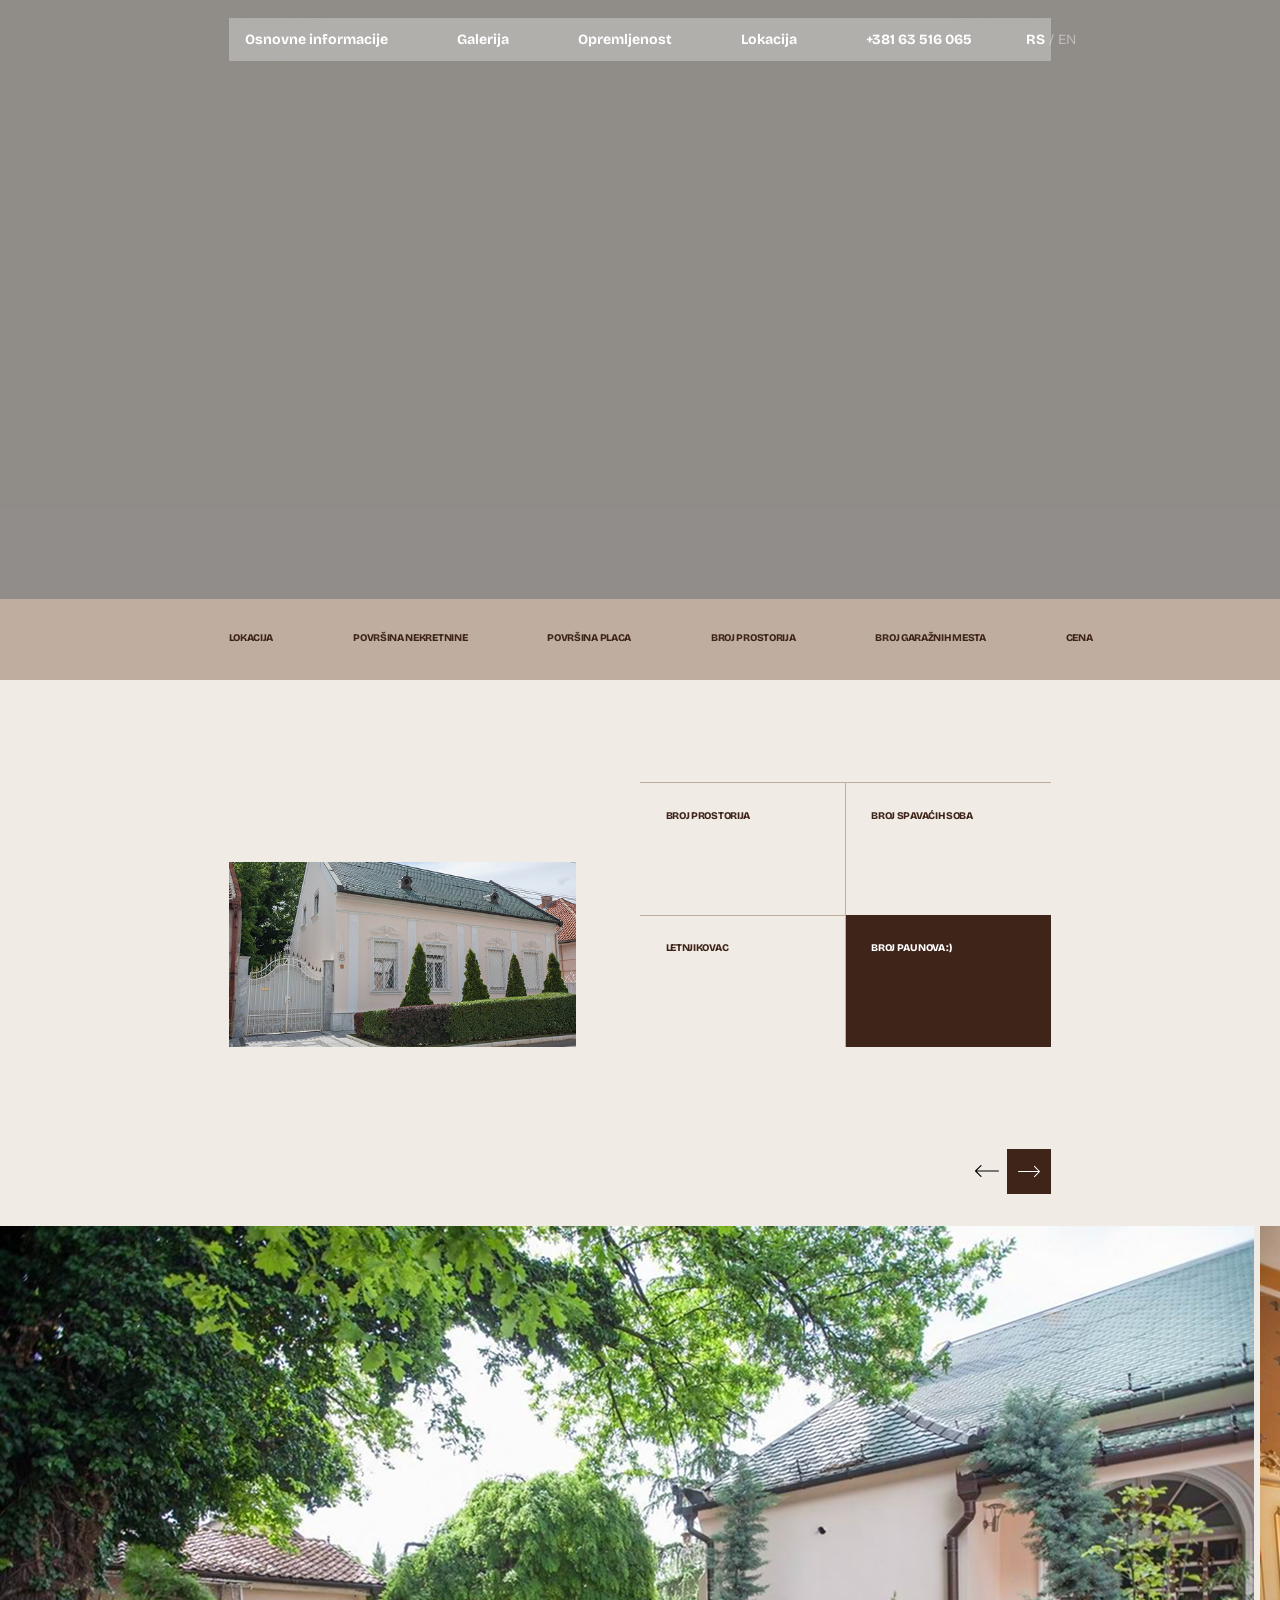
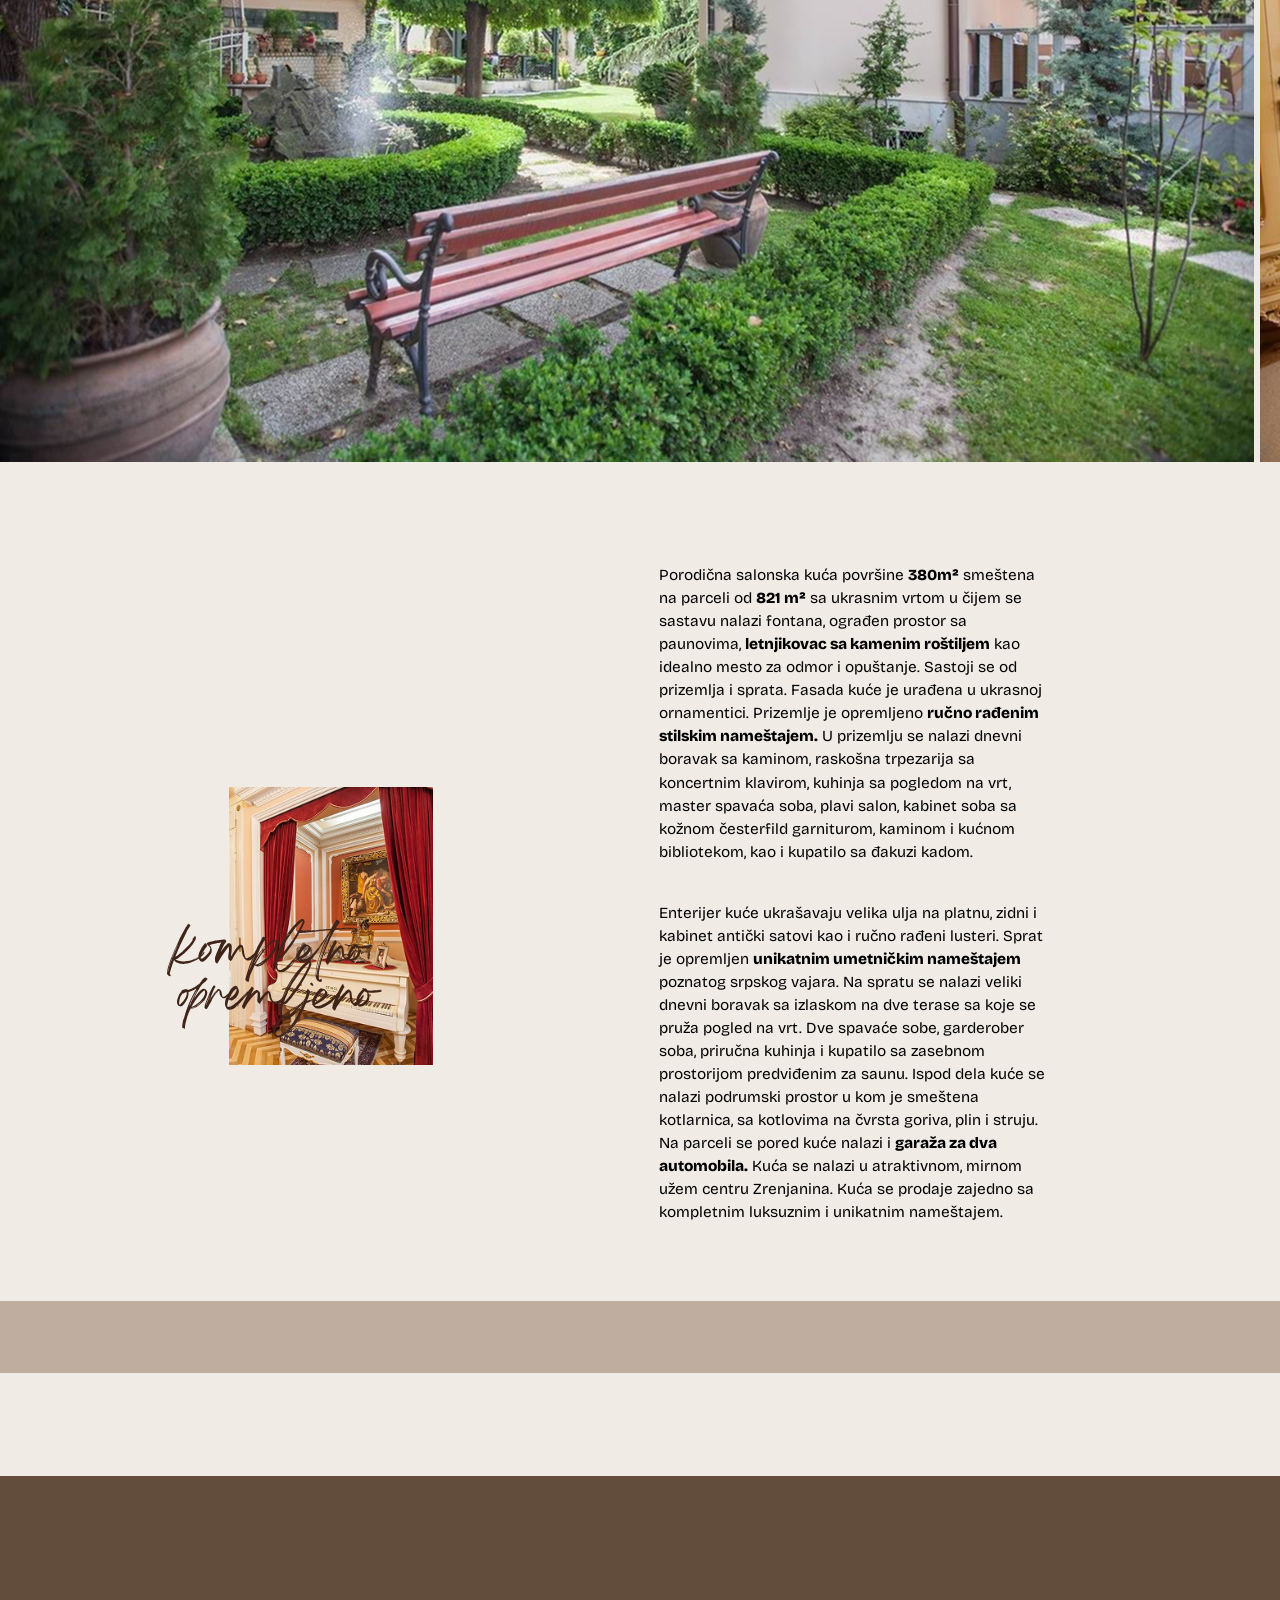
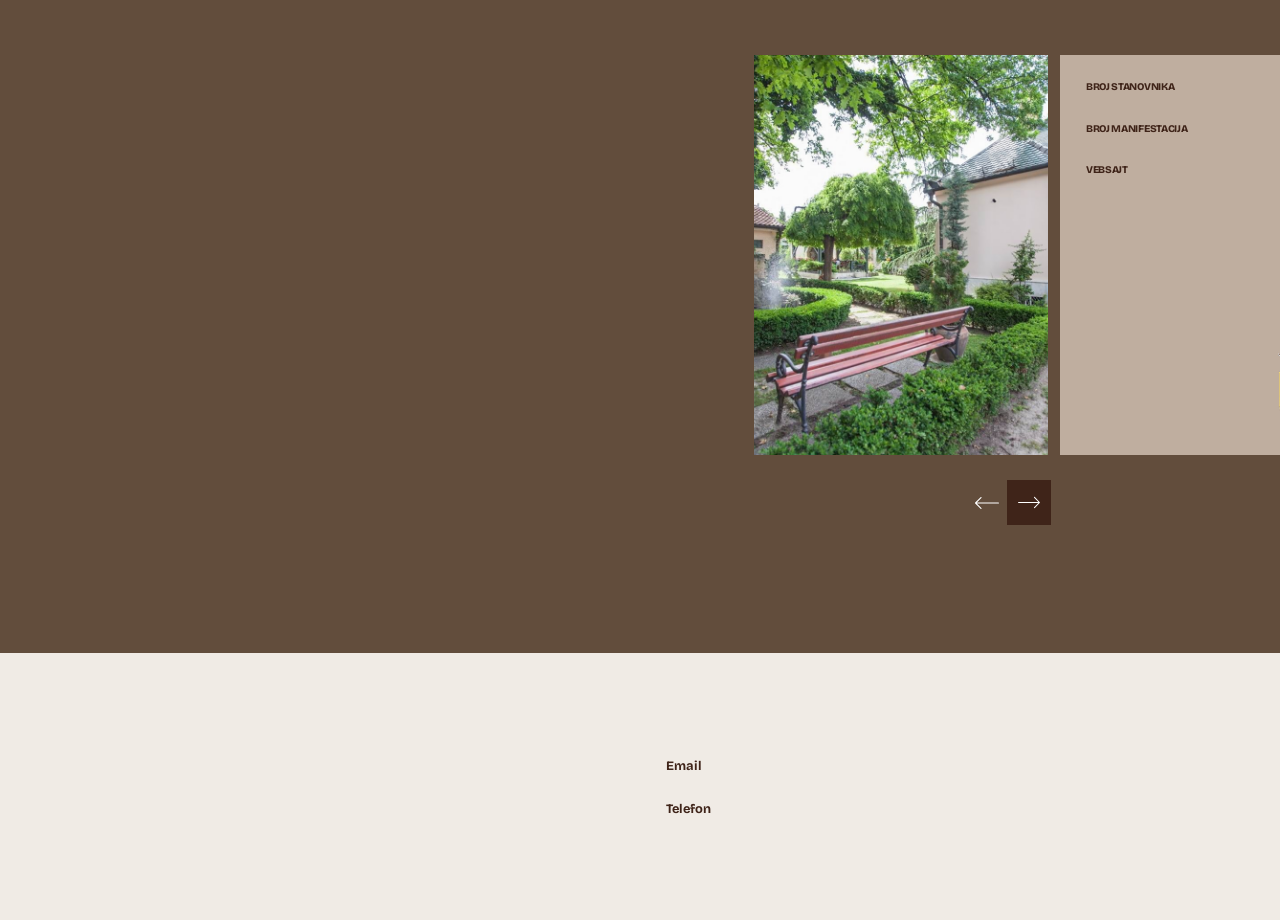
==== index.html @ f282cdfc "Detalji sekcija: slika iz JSON-a, image upload u admin panelu Co-Authored-By: Claude Sonnet 4.6 <nor" ====
<!DOCTYPE html>
<html lang="sr">

<head>
    <meta charset="utf-8">
    <meta name="viewport" content="width=device-width, initial-scale=1">
    <meta name="description"
        content="Luksuzna salonska kuća na prodaju u Zrenjaninu. Površina 380m² na parceli 821m², 12 prostorija, garaža, letnjikovac, ukrasni vrt. Cena 295.000€.">
    <meta name="keywords"
        content="kuća na prodaju Zrenjanin, nekretnine Zrenjanin, luksuzna kuća, salonska kuća, prodaja kuće">
    <meta name="robots" content="index, follow">

    <!-- Open Graph -->
    <meta property="og:title" content="Luksuzna salonska kuća — Zrenjanin">
    <meta property="og:description"
        content="Porodična salonska kuća 380m² na parceli 821m² sa ukrasnim vrtom, letnjikovcem i garažom za 2 automobila. Cena 295.000€.">
    <meta property="og:type" content="website">
    <meta property="og:locale" content="sr_RS">

    <title>Luksuzna salonska kuća na prodaju — Zrenjanin | 295.000€</title>

    <link rel="stylesheet" href="./index.css" />
    <link rel="preconnect" href="https://fonts.googleapis.com">
    <link rel="preconnect" href="https://fonts.gstatic.com" crossorigin>
    <link rel="stylesheet"
        href="https://fonts.googleapis.com/css2?family=Bricolage+Grotesque:wght@400;700;800&display=swap" />
</head>

<body>

    <div class="homepage">

        <!-- BURGER MENU OVERLAY -->
        <div class="burger-menu" id="burger-menu" aria-hidden="true">
            <img class="burger-menu-bg" src="./Assets/Images/Menu-bg.png" alt="">
            <button class="burger-close" id="burger-close" aria-label="Zatvori meni">✕</button>
            <nav class="burger-nav">
                <a href="#osnovne-info" class="burger-item">Osnovne informacije</a>
                <a href="#opremljenost" class="burger-item">Opremljenost</a>
                <a href="#galerija" class="burger-item">Galerija</a>
                <a href="#lokacija" class="burger-item">Lokacija</a>
            </nav>
            <a href="tel:+38163516065" class="burger-cta">+381 63 516 065</a>
            <div class="burger-lang">
                <span class="lang-active">RS</span><span class="lang-sep"> / </span><a href="./en/index.html" class="lang-inactive">EN</a>
            </div>
        </div>

        <!-- NAVIGATION -->
        <nav class="navigation" aria-label="Glavna navigacija">
            <div class="nav-bg"></div>
            <a href="#osnovne-info" class="navigation-item-1">Osnovne informacije</a>
            <a href="#galerija" class="navigation-item-2">Galerija</a>
            <a href="#opremljenost" class="navigation-item-3">Opremljenost</a>
            <a href="#lokacija" class="navigation-item-4">Lokacija</a>
            <a href="tel:+38163516065" class="nav-call">+381 63 516 065</a>
            <div class="language-switcher">
                <span class="lang-active">RS</span><span class="lang-sep"> / </span><a href="./en/index.html" class="lang-inactive">EN</a>
            </div>
            <button class="nav-hamburger" aria-label="Otvori meni" onclick="document.getElementById('burger-menu').classList.add('is-open');document.body.style.overflow='hidden';">
                <svg width="32" height="32" viewBox="0 0 32 32" fill="none" xmlns="http://www.w3.org/2000/svg" style="display:block;width:32px;height:32px;flex-shrink:0;">
                    <path d="M26.5 10.5H5.5C4.65 10.5 4 9.85 4 9C4 8.15 4.65 7.5 5.5 7.5H26.5C27.35 7.5 28 8.15 28 9C28 9.85 27.35 10.5 26.5 10.5Z" fill="white"/>
                    <path d="M26.5 17.5H5.5C4.65 17.5 4 16.85 4 16C4 15.15 4.65 14.5 5.5 14.5H26.5C27.35 14.5 28 15.15 28 16C28 16.85 27.35 17.5 26.5 17.5Z" fill="white"/>
                    <path d="M26.5 24.5H5.5C4.65 24.5 4 23.85 4 23C4 22.15 4.65 21.5 5.5 21.5H26.5C27.35 21.5 28 22.15 28 23C28 23.85 27.35 24.5 26.5 24.5Z" fill="white"/>
                </svg>
            </button>
        </nav>

        <!-- HERO -->
        <section class="hero" id="hero" aria-label="Hero sekcija">
            <div class="hero-image-wrapper">
                <div class="hero-carousel" id="hero-carousel"></div>
                <div class="hero-overlay"></div>
                <h1 class="hero-title" data-cms="hero.title"></h1>
                <p class="hero-body" data-cms="hero.body"></p>
            </div>
            <div class="hero-stats" aria-label="Ključne karakteristike nekretnine">
                <div class="hero-stats-child"></div>
                <div class="stats-label-parent">
                    <div class="stats-label">Lokacija</div>
                    <div class="stats-title" data-cms="hero_stats.lokacija"></div>
                </div>
                <div class="stats-label-group">
                    <div class="stats-label">Površina nekretnine</div>
                    <div class="stats-title" data-cms="hero_stats.povrsina_nekretnine"></div>
                </div>
                <div class="stats-label-container">
                    <div class="stats-label">Površina placa</div>
                    <div class="stats-title" data-cms="hero_stats.povrsina_placa"></div>
                </div>
                <div class="group-div">
                    <div class="stats-label">Broj prostorija</div>
                    <div class="stats-title" data-cms="hero_stats.broj_prostorija"></div>
                </div>
                <div class="stats-label-parent2">
                    <div class="stats-label">Broj garažnih mesta</div>
                    <div class="stats-title" data-cms="hero_stats.garaza"></div>
                </div>
                <div class="stats-label-parent3">
                    <div class="stats-label">Cena</div>
                    <div class="stats-title" data-cms="hero_stats.cena"></div>
                </div>
            </div>
        </section>

        <!-- SECTION 2 — Osnovne informacije -->
        <section class="section-2" id="osnovne-info" aria-label="Osnovne informacije o nekretnini">
            <div class="section-2-inner">

                <!-- Left column: title + body + image -->
                <div class="section-2-left">
                    <h2 class="title" data-cms="osnovne_info.title"></h2>
                    <p class="body" data-cms="osnovne_info.body"></p>
                    <div class="section-2-img-wrapper">
                        <img class="section2-img-icon" id="detalji-slika" src="./Assets/Images/Section2-img.png"
                            alt="Detalj enterijera kuće">
                    </div>
                </div>

                <!-- Right column: custom stats layout -->
                <div class="stats-right">
                    <!-- Leva stats kolona: gornji + donji blok sa linijom između -->
                    <div class="stats-col-left">
                        <div class="stats-col-left-top">
                            <div class="stats-label7">Broj prostorija</div>
                            <div class="stats-title-large" data-cms="osnovne_info.broj_prostorija"></div>
                        </div>
                        <div class="stats-col-left-bottom">
                            <div class="stats-label8">Letnjikovac</div>
                            <div class="stats-title-large" data-cms="osnovne_info.letnjikovac"></div>
                        </div>
                    </div>
                    <div class="stats-col-right">
                        <div class="stats-col-right-top">
                            <div class="stats-label10">Broj spavaćih soba</div>
                            <div class="stats-title-large" data-cms="osnovne_info.spavace_sobe"></div>
                        </div>
                        <div class="stats-col-right-bottom">
                            <div class="stats-label9">Broj paunova :)</div>
                            <div class="stats-title-large" data-cms="osnovne_info.paunovi"></div>
                        </div>
                    </div>
                </div>

            </div>
        </section>

        <!-- SECTION 3 — Galerija -->
        <section class="section-3" id="galerija" aria-label="Galerija fotografija">
            <div class="gallery-header">
                <h2 class="gallery-title" data-cms="galerija.title"></h2>
                <div class="gallery-header-right">
                    <p class="body2" data-cms="galerija.body"></p>
                    <div class="gallery-controls">
                        <button class="arrow-back-btn" aria-label="Prethodna slika">
                            <img class="arrow-back-icon" src="./Assets/Icons/arrow-back.svg" alt="">
                        </button>
                        <button class="arrow-forward-btn" aria-label="Sledeća slika">
                            <img class="arrow-forward-icon" src="./Assets/Icons/arrow-forward.svg" alt="">
                        </button>
                    </div>
                </div>
            </div>
            <div class="gallery-images">
                <img class="img-1-icon" src="./Assets/Images/Img-1-1.png" alt="Fotografija enterijera kuće — pogled 1">
                <img class="img-2-icon" src="./Assets/Images/Img-2.png" alt="Fotografija enterijera kuće — pogled 2">
                <img class="img-1-icon" src="./Assets/Images/Img-1-1.png" alt="Fotografija enterijera kuće — pogled 3">
                <img class="img-2-icon" src="./Assets/Images/Img-2.png" alt="Fotografija enterijera kuće — pogled 4">
                <img class="img-1-icon" src="./Assets/Images/Img-1-1.png" alt="Fotografija enterijera kuće — pogled 5">
                <img class="img-2-icon" src="./Assets/Images/Img-2.png" alt="Fotografija enterijera kuće — pogled 6">
            </div>
            <div class="gallery-dots" aria-hidden="true"></div>
        </section>

        <!-- SECTION 4 — Detaljnije o kući -->
        <section class="section-4" id="opremljenost" aria-label="Detaljan opis nekretnine">
            <div class="section-4-inner">
                <h2 class="title3" data-cms="detalji.title"></h2>

                <div class="section-4-text">
                    <div class="body-large">
                        <span class="porodina-salonska-kua">Porodična salonska kuća površine </span>
                        <span class="letnjikovac-sa-kamenim">380m²</span>
                        <span class="porodina-salonska-kua"> smeštena na parceli od </span>
                        <span class="letnjikovac-sa-kamenim">821 m²</span>
                        <span class="porodina-salonska-kua"> sa ukrasnim vrtom u čijem se sastavu nalazi fontana,
                            ograđen prostor sa paunovima, </span>
                        <span class="letnjikovac-sa-kamenim">letnjikovac sa kamenim roštiljem</span>
                        <span class="porodina-salonska-kua"> kao idealno mesto za odmor i opuštanje. Sastoji se od
                            prizemlja i sprata. Fasada kuće je urađena u ukrasnoj ornamentici. Prizemlje je opremljeno
                        </span>
                        <span class="letnjikovac-sa-kamenim">ručno rađenim stilskim nameštajem.</span>
                        <span class="porodina-salonska-kua"> U prizemlju se nalazi dnevni boravak sa kaminom, raskošna
                            trpezarija sa koncertnim klavirom, kuhinja sa pogledom na vrt, master spavaća soba, plavi
                            salon, kabinet soba sa kožnom česterfild garniturom, kaminom i kućnom bibliotekom, kao i
                            kupatilo sa đakuzi kadom.</span>
                    </div>
                    <div class="body-large2">
                        <span class="porodina-salonska-kua">Enterijer kuće ukrašavaju velika ulja na platnu, zidni i
                            kabinet antički satovi kao i ručno rađeni lusteri. Sprat je opremljen </span>
                        <span class="letnjikovac-sa-kamenim">unikatnim umetničkim nameštajem</span>
                        <span class="porodina-salonska-kua"> poznatog srpskog vajara. Na spratu se nalazi veliki dnevni
                            boravak sa izlaskom na dve terase sa koje se pruža pogled na vrt. Dve spavaće sobe,
                            garderober soba, priručna kuhinja i kupatilo sa zasebnom prostorijom predviđenim za saunu.
                            Ispod dela kuće se nalazi podrumski prostor u kom je smeštena kotlarnica, sa kotlovima na
                            čvrsta goriva, plin i struju. Na parceli se pored kuće nalazi i </span>
                        <span class="letnjikovac-sa-kamenim">garaža za dva automobila.</span>
                        <span class="porodina-salonska-kua"> Kuća se nalazi u atraktivnom, mirnom užem centru
                            Zrenjanina. Kuća se prodaje zajedno sa kompletnim luksuznim i unikatnim nameštajem.</span>
                    </div>
                </div>

                <div class="img-and-script">
                    <img class="img-icon" src="./Assets/Images/Img-11.png" alt="Pogled na kuću">
                    <img class="script-text-1-img" src="./Assets/Images/script-text-1.svg" alt="kompletno">
                    <img class="script-text-2-img" src="./Assets/Images/script-text-2.svg" alt="opremljeno">
                </div>
            </div>

            <div class="stats" aria-label="Opremljenost">
                <div class="stats-child"></div>
                <div class="stats-label11" data-cms="detalji.opremljenost_label"></div>
                <div class="stats-title7" data-cms="detalji.opremljenost_tekst"></div>
            </div>
        </section>

        <!-- SECTION 5 — O Zrenjaninu / Lokacija -->
        <section class="section-5" id="lokacija" aria-label="O Zrenjaninu">
            <div class="section-bg"></div>
            <img class="img-bg-icon" src="./Assets/Images/Img-bg.png" alt="">

            <div class="section-5-inner">
                <!-- Leva kolona: naslov -->
                <h2 class="title4" data-cms="lokacija.title"></h2>

                <div class="section-5-bottom">
                    <p class="body-large3" data-cms="lokacija.body"></p>
                    <a href="https://www.zrenjanin.rs" target="_blank" rel="noopener" class="cta" data-cms="lokacija.cta"></a>
                </div>

                <!-- Desna kolona: foto, stats, foto — treća parcijalno izlazi desno -->
                <div class="section-5-right">
                    <div class="section-5-cards-wrapper">
                        <div class="section-5-cards" id="section-5-track">
                            <img class="loc-card" src="./Assets/Images/Img-1-1.png" alt="Zrenjanin — fotografija 1">
                            <div class="stats-card loc-card" aria-label="Statistike o Zrenjaninu">
                                <div class="stats-label12">Broj stanovnika</div>
                                <div class="stats-title8" data-cms="lokacija.stanovnici"></div>
                                <div class="stats-label13">Broj manifestacija</div>
                                <div class="stats-title9" data-cms="lokacija.manifestacije"></div>
                                <div class="stats-label14">Vebsajt</div>
                                <div class="stats-title10" data-cms="lokacija.website"></div>
                                <img class="img-grb-icon" src="./Assets/Images/Img-grb.png" alt="Grb Zrenjanina">
                            </div>
                            <img class="loc-card" src="./Assets/Images/Img-11.png" alt="Zrenjanin — fotografija 2">
                        </div>
                    </div>

                    <div class="section-5-controls">
                        <button id="loc-prev" class="arrow-back-white-btn" aria-label="Prethodna fotografija">
                            <img class="arrow-back-white-icon" src="./Assets/Icons/arrow-back-white.svg" alt="">
                        </button>
                        <button id="loc-next" class="arrow-forward-btn2" aria-label="Sledeća fotografija">
                            <img class="arrow-forward-icon2" src="./Assets/Icons/arrow-forward.svg" alt="">
                        </button>
                    </div>

                    <div class="loc-dots" aria-hidden="true">
                        <div class="dot active"></div>
                        <div class="dot"></div>
                        <div class="dot"></div>
                    </div>
                </div>
            </div>
        </section>

        <!-- KONTAKT -->
        <section class="title-parent" id="kontakt" aria-label="Kontakt informacije">
            <div class="title-parent-inner">
                <div>
                    <h2 class="title2" data-cms="kontakt.title"></h2>
                    <p class="body3" data-cms="kontakt.body"></p>
                </div>
                <div class="contact-col">
                    <b class="label">Email</b>
                    <a class="contact-label" data-cms="kontakt.email" data-cms-href="mailto:{kontakt.email}"></a>
                    <b class="label2">Telefon</b>
                    <a class="contact-label2" data-cms="kontakt.telefon" data-cms-href="tel:{kontakt.telefon}"></a>
                </div>
            </div>
        </section>

    </div>

    <script>
        /* =============================================
           CMS — učitavanje JSON podataka
           ============================================= */
        (function() {
            const dataFiles = ['hero', 'hero_stats', 'osnovne_info', 'galerija', 'detalji', 'lokacija', 'kontakt'];
            const data = {};

            Promise.all(
                dataFiles.map(name =>
                    fetch('https://raw.githubusercontent.com/boriskreppo/zrenjanin-kuca/main/_data/' + name + '.json?t=' + Date.now())
                        .then(r => r.json())
                        .then(json => { data[name] = json; })
                )
            ).then(() => {
                // Popuni sve elemente sa data-cms atributom
                document.querySelectorAll('[data-cms]').forEach(el => {
                    const [file, key] = el.getAttribute('data-cms').split('.');
                    if (data[file] && data[file][key] !== undefined) {
                        el.textContent = data[file][key];
                    }
                    // href za kontakt linkove
                    const hrefTemplate = el.getAttribute('data-cms-href');
                    if (hrefTemplate) {
                        el.href = hrefTemplate
                            .replace('{kontakt.email}', data.kontakt.email)
                            .replace('{kontakt.telefon}', data.kontakt.telefon.replace(/\s/g, ''));
                    }
                });

                // Galerija slike
                if (data.galerija && data.galerija.slike) {
                    const imgs = document.querySelectorAll('.gallery-images img');
                    data.galerija.slike.forEach((slika, i) => {
                        if (imgs[i]) {
                            imgs[i].src = slika.src;
                            imgs[i].alt = slika.alt;
                        }
                    });
                }

                // Hero karusel iz JSON-a
                if (data.hero && data.hero.slike && data.hero.slike.length) {
                    const carousel = document.getElementById('hero-carousel');
                    data.hero.slike.forEach((slika, i) => {
                        const img = document.createElement('img');
                        img.className = 'hero-slide' + (i === 0 ? ' active' : '');
                        img.src = slika.src;
                        img.alt = slika.alt || '';
                        carousel.appendChild(img);
                    });
                    initHeroCarousel();
                }

                // Detalji slika
                if (data.detalji && data.detalji.slika) {
                    const el = document.getElementById('detalji-slika');
                    if (el) el.src = data.detalji.slika;
                }
            });
        })();

        /* =============================================
           GALERIJA — dodaj / ukloni fotografije ovde
           ============================================= */
        const images = [
            './Assets/Images/Img-2.png',
            './Assets/Images/Img-1-1.png',
        ];

        let current = 0;
        const img1 = document.querySelector('.img-1-icon');
        const img2 = document.querySelector('.img-2-icon');

        function getImg(index) {
            return images[((index % images.length) + images.length) % images.length];
        }

        function updateGallery() {
            img1.src = getImg(current);
            img2.src = getImg(current + 1);
        }

        document.querySelector('.arrow-forward-btn').addEventListener('click', () => {
            current = (current + 1) % images.length;
            updateGallery();
        });

        document.querySelector('.arrow-back-btn').addEventListener('click', () => {
            current = ((current - 1) + images.length) % images.length;
            updateGallery();
        });

        /* MOBILE — gallery dots */
        (function() {
            const dotsContainer = document.querySelector('.gallery-dots');
            const galleryImages = document.querySelector('.gallery-images');
            if (!dotsContainer || !galleryImages) return;

            const totalSlides = galleryImages.querySelectorAll('img').length;

            for (let i = 0; i < totalSlides; i++) {
                const dot = document.createElement('div');
                dot.className = 'dot' + (i === 0 ? ' active' : '');
                dotsContainer.appendChild(dot);
            }

            galleryImages.addEventListener('scroll', () => {
                const itemWidth = galleryImages.querySelector('img').offsetWidth + 8;
                const index = Math.round(galleryImages.scrollLeft / itemWidth);
                dotsContainer.querySelectorAll('.dot').forEach((d, i) => {
                    d.classList.toggle('active', i === index);
                });
            });
        })();

        /* MOBILE — lokacija dots */
        (function() {
            const dotsContainer = document.querySelector('.loc-dots');
            const wrapper = document.querySelector('.section-5-cards-wrapper');
            if (!dotsContainer || !wrapper) return;
            wrapper.addEventListener('scroll', () => {
                const itemWidth = 294 + 12;
                const index = Math.round(wrapper.scrollLeft / itemWidth);
                dotsContainer.querySelectorAll('.dot').forEach((d, i) => {
                    d.classList.toggle('active', i === index);
                });
            });
        })();

        /* =============================================
           LOKACIJA KARUSEL — infinite loop (samo desktop)
           Dodaj nove .loc-card elemente u #section-5-track
           ============================================= */
        if (window.innerWidth > 768) {
        const track = document.getElementById('section-5-track');
        const step = 294 + 12;

        // Kloniramo sve kartice i dodajemo na kraj za seamless loop
        const origCards = Array.from(track.children);
        origCards.forEach(card => track.appendChild(card.cloneNode(true)));

        const totalCards = origCards.length;
        let locOffset = 0;

        function moveTrack(animate) {
            track.style.transition = animate ? 'transform 0.4s ease' : 'none';
            track.style.transform = `translateX(-${locOffset}px)`;
        }

        document.getElementById('loc-next').addEventListener('click', () => {
            locOffset += step;
            moveTrack(true);
            // Kad dođemo do klonova, skočimo bez animacije nazad
            if (locOffset >= totalCards * step) {
                setTimeout(() => {
                    locOffset = 0;
                    moveTrack(false);
                }, 400);
            }
        });

        document.getElementById('loc-prev').addEventListener('click', () => {
            if (locOffset <= 0) {
                locOffset = totalCards * step;
                moveTrack(false);
                setTimeout(() => {
                    locOffset -= step;
                    moveTrack(true);
                }, 20);
            } else {
                locOffset -= step;
                moveTrack(true);
            }
        });
        } // end desktop-only loc carousel

        /* BURGER MENU */
        (function() {
            const menu = document.getElementById('burger-menu');
            const openBtn = document.querySelector('.nav-hamburger');
            const closeBtn = document.getElementById('burger-close');

            function openMenu() {
                menu.classList.add('is-open');
                menu.setAttribute('aria-hidden', 'false');
                document.body.style.overflow = 'hidden';
            }

            function closeMenu() {
                menu.classList.remove('is-open');
                menu.setAttribute('aria-hidden', 'true');
                document.body.style.overflow = '';
            }

            openBtn.addEventListener('click', openMenu);
            closeBtn.addEventListener('click', closeMenu);

            // Zatvori meni klikom na link
            menu.querySelectorAll('.burger-item').forEach(link => {
                link.addEventListener('click', closeMenu);
            });
            menu.querySelector('.burger-cta').addEventListener('click', closeMenu);
        })();

        // Hero karusel
        function initHeroCarousel() {
            const slides = document.querySelectorAll('.hero-slide');
            if (slides.length < 2) return;
            let current = 0;
            function goTo(index) {
                slides[current].classList.remove('active');
                current = (index + slides.length) % slides.length;
                slides[current].classList.add('active');
            }
            setInterval(() => goTo(current + 1), 4000);
        }
    </script>
</body>

</html>
---- index.css ----
/* =============================================
   RESET & BASE
   ============================================= */
*,
*::before,
*::after {
    box-sizing: border-box;
    margin: 0;
    padding: 0;
}

html {
    scroll-behavior: smooth;
}

body {
    background-color: #f0ebe5;
    font-family: 'Bricolage Grotesque', sans-serif;
    font-size: 16px;
    color: #3f2419;
    overflow-x: hidden;
}

a {
    text-decoration: none;
    color: inherit;
}

button {
    background: none;
    border: none;
    cursor: pointer;
    padding: 0;
}

img {
    display: block;
    max-width: 100%;
}

/* =============================================
   LAYOUT — SHARED
   ============================================= */
.homepage {
    width: 100%;
    background-color: #f0ebe5;
    overflow-x: hidden;
}

/* =============================================
   GRID — globalni padding levo/desno
   343px na 1920px = 17.86vw
   ============================================= */
:root {
    --grid-padding: clamp(20px, 17.86vw, 343px);
}

/* Centered content column — used across sections */
.inner {
    width: 100%;
    padding-inline: var(--grid-padding);
}

/* =============================================
   NAVIGATION
   ============================================= */
.navigation {
    position: fixed;
    top: 18px;
    left: 0;
    right: 0;
    margin-inline: var(--grid-padding);
    height: 43px;
    z-index: 100;
    display: flex;
    align-items: center;
    gap: clamp(16px, 3vw, 40px);
}

.nav-bg {
    position: absolute;
    inset: 0;
    backdrop-filter: blur(40px);
    background-color: rgba(255, 255, 255, 0.3);
}

.navigation-item-1,
.navigation-item-2,
.navigation-item-3,
.navigation-item-4 {
    position: relative;
    font-size: clamp(11px, 1.1vw, 16px);
    font-weight: 700;
    line-height: 16px;
    color: #fff;
    white-space: nowrap;
    padding-inline: clamp(8px, 1.2vw, 16px);
    transition: opacity 0.2s;
}

.navigation-item-1 {
    padding-left: clamp(12px, 1.5vw, 16px);
}

.navigation-item-1:hover,
.navigation-item-2:hover,
.navigation-item-3:hover,
.navigation-item-4:hover {
    opacity: 0.7;
}

.nav-call {
    position: relative;
    font-size: clamp(11px, 1.1vw, 16px);
    font-weight: 700;
    line-height: 16px;
    color: #fff;
    margin-left: auto;
    white-space: nowrap;
    padding-inline: clamp(8px, 1.2vw, 16px);
    transition: opacity 0.2s;
}

.nav-call:hover {
    opacity: 0.7;
}

.language-switcher {
    position: relative;
    font-size: clamp(11px, 1.1vw, 16px);
    line-height: 16px;
    color: #fff;
    white-space: nowrap;
    padding-right: clamp(12px, 1.5vw, 16px);
}

.nav-hamburger {
    display: none;
}

.lang-active {
    font-weight: 700;
    color: #fff;
}

.lang-inactive {
    font-weight: 400;
    color: rgba(255, 255, 255, 0.4);
}

.lang-sep {
    color: rgba(255, 255, 255, 0.4);
}

/* =============================================
   HERO
   ============================================= */
.hero {
    position: relative;
    width: 100%;
    aspect-ratio: 16 / 8.5;
    min-height: 500px;
    display: flex;
    flex-direction: column;
    justify-content: flex-end;
    color: #fff;
}

.hero-bg-icon {
    position: absolute;
    inset: 0;
    width: 100%;
    height: 100%;
    object-fit: cover;
    z-index: 0;
}

.hero-carousel {
    position: absolute;
    inset: 0;
    z-index: 0;
}

.hero-slide {
    position: absolute;
    inset: 0;
    width: 100%;
    height: 100%;
    object-fit: cover;
    opacity: 0;
    transition: opacity 0.8s ease;
}

.hero-slide.active {
    opacity: 1;
}

.hero-overlay {
    position: absolute;
    inset: 0;
    background: rgba(0, 0, 0, 0.40);
    z-index: 1;
}

.hero-title {
    position: relative;
    z-index: 1;
    padding-inline: var(--grid-padding);
    font-size: clamp(28px, 4vw, 48px);
    letter-spacing: -0.03em;
    line-height: 1.1;
    font-weight: 800;
    margin-bottom: clamp(8px, 1vw, 14px);
}

.hero-body {
    position: relative;
    z-index: 1;
    padding-inline: var(--grid-padding);
    font-size: clamp(13px, 1.2vw, 16px);
    line-height: 1.5;
    max-width: 1234px;
    align-self: flex-start;
    margin-bottom: clamp(16px, 2vw, 24px);
}

.hero-stats {
    position: relative;
    z-index: 1;
    width: 100%;
    background-color: #bfae9f;
    color: #3f2419;
    display: flex;
    align-items: center;
    gap: clamp(80px, 4vw, 60px);
    padding: clamp(20px, 2.5vw, 35px) var(--grid-padding);
    overflow-x: auto;
    scrollbar-width: none;
}

.hero-stats::-webkit-scrollbar {
    display: none;
}

.hero-stats-child {
    display: none;
    /* replaced by background on .hero-stats */
}

.stats-label-parent,
.stats-label-group,
.stats-label-container,
.group-div,
.stats-label-parent2,
.stats-label-parent3 {
    display: flex;
    flex-direction: column;
    gap: 4px;
    flex-shrink: 0;
}

.stats-label {
    font-size: clamp(9px, 0.8vw, 12px);
    letter-spacing: -0.03em;
    line-height: 1.3;
    text-transform: uppercase;
    font-weight: 800;
    white-space: nowrap;
}

.stats-title {
    font-size: clamp(20px, 2.5vw, 32px);
    letter-spacing: -0.03em;
    line-height: 1;
    font-weight: 800;
    white-space: nowrap;
}

/* =============================================
   SECTION 2 — Osnovne informacije
   ============================================= */
.section-2 {
    position: relative;
    width: 100%;
    background-color: #f0ebe5;
    padding-block: clamp(60px, 8vw, 120px);
    color: #3f2419;
    overflow: hidden;
}

/*
  Cela sekcija 2 ima padding-inline = var(--grid-padding) sa obe strane.
  Dve kolone 1fr 1fr unutar tog okvira.
*/
.section-2-inner {
    display: grid;
    grid-template-columns: 1fr 1fr;
    align-items: stretch;
    padding-inline: var(--grid-padding);
}

.section-2-left {
    display: grid;
    grid-template-rows: auto auto 1fr;
    padding-right: clamp(40px, 5vw, 80px);
}

.section-2 .title {
    font-size: clamp(28px, 4vw, 48px);
    letter-spacing: -0.03em;
    line-height: 1.15;
    font-weight: 800;
    margin-bottom: clamp(12px, 1.5vw, 20px);
}

.section-2 .body {
    font-size: clamp(13px, 1.2vw, 16px);
    line-height: 1.5;
    margin-bottom: clamp(32px, 5vw, 60px);
    color: #3f2419;
}

.section-2-img-wrapper {
    align-self: end;
}

.section2-img-icon {
    width: 100%;
    aspect-ratio: 503 / 268;
    object-fit: cover;
}

/*
  Stats desna kolona.
  Linije:
  - 1 gornja horizontalna (border-top na .stats-right)
  - 1 vertikalna koja deli levo/desno (border između .stats-col-left i .stats-col-right)
  - 1 kraća horizontalna samo u levoj koloni (border-bottom na .stats-col-left-top)
*/
.stats-right {
    display: grid;
    grid-template-columns: 1fr 1fr;
    border-top: 1px solid #bfae9f;
}

/* Leva kolona stats-a: dva reda odvojena linijom */
.stats-col-left {
    display: flex;
    flex-direction: column;
    border-right: 1px solid #bfae9f;
}

.stats-col-left-top {
    flex: 1;
    display: flex;
    flex-direction: column;
    justify-content: space-between;
    padding: clamp(16px, 2vw, 28px) clamp(16px, 2vw, 32px);
    border-bottom: 1px solid #bfae9f;
}

.stats-col-left-bottom {
    flex: 1;
    display: flex;
    flex-direction: column;
    justify-content: space-between;
    padding: clamp(16px, 2vw, 28px) clamp(16px, 2vw, 32px);
}

/* Desna kolona stats-a: gornji deo (label+broj) + donji highlight blok */
.stats-col-right {
    display: flex;
    flex-direction: column;
}

.stats-col-right-top {
    flex: 1;
    display: flex;
    flex-direction: column;
    justify-content: space-between;
    padding: clamp(16px, 2vw, 28px) clamp(16px, 2vw, 32px);
}

.stats-col-right-bottom {
    flex: 1;
    display: flex;
    flex-direction: column;
    justify-content: space-between;
    padding: clamp(16px, 2vw, 28px) clamp(16px, 2vw, 32px);
    background-color: #3f2419;
    color: #fff;
}

.stats-label7,
.stats-label8,
.stats-label9,
.stats-label10 {
    font-size: clamp(9px, 0.8vw, 12px);
    letter-spacing: -0.03em;
    line-height: 1.3;
    text-transform: uppercase;
    font-weight: 800;
}

.stats-col-right-bottom .stats-label9 {
    color: #fff;
}

.stats-title-large {
    font-size: clamp(48px, 7vw, 96px);
    letter-spacing: -0.03em;
    line-height: 1;
    font-weight: 800;
    color: #3f2419;
    align-self: flex-end;
}

.stats-col-right-bottom .stats-title-large {
    color: #fff;
}

/* =============================================
   SECTION 3 — Galerija
   ============================================= */
.section-3 {
    position: relative;
    width: 100%;
    background-color: #f0ebe5;
    color: #3f2419;
    overflow: hidden;
}

/*
  Header: naslov flush left (bez padding-left),
  body + strelice desno sa grid paddingom desno.
  Sve u jednom redu, vertikalno poravnato na dno naslova.
*/
.gallery-header {
    display: flex;
    align-items: flex-end;
    padding-right: var(--grid-padding);
    margin-bottom: clamp(8px, 1.5vw, 20px);
}

.gallery-title {
    font-size: clamp(60px, 8vw, 120px);
    letter-spacing: -0.03em;
    line-height: 1;
    font-weight: 800;
    flex-shrink: 0;
}

.gallery-header-right {
    display: flex;
    align-items: flex-end;
    justify-content: space-between;
    flex: 1;
    padding-left: clamp(20px, 3vw, 48px);
    padding-bottom: clamp(6px, 1vw, 14px);
}

.section-3 .body2 {
    font-size: clamp(13px, 1.2vw, 16px);
    line-height: 1.5;
    max-width: 503px;
    color: #3f2419;
}

.gallery-controls {
    display: flex;
    align-items: center;
    gap: 8px;
    flex-shrink: 0;
}

.arrow-back-btn,
.arrow-forward-btn {
    display: flex;
    align-items: center;
    justify-content: center;
    transition: opacity 0.2s;
}

.arrow-back-btn:hover,
.arrow-forward-btn:hover {
    opacity: 0.6;
}

.arrow-back-icon {
    width: clamp(18px, 2vw, 24px);
    height: clamp(18px, 2vw, 24px);
    object-fit: contain;
}

.arrow-forward-icon {
    width: clamp(32px, 3.5vw, 48px);
    height: clamp(32px, 3.5vw, 48px);
}

/*
  Fotografije: edge-to-edge, bez paddinga.
  Leva ~2/3, desna ~1/3, mali gap između.
*/
.gallery-images {
    display: flex;
    gap: clamp(4px, 0.5vw, 8px);
    height: 836px;
    overflow: hidden;
}

.img-1-icon,
.img-2-icon {
    height: 100%;
    width: auto;
    display: block;
    object-fit: none;
    flex-shrink: 0;
}

/* =============================================
   SECTION 4 — Detaljnije o kući
   ============================================= */
.section-4 {
    position: relative;
    width: 100%;
    background-color: #f0ebe5;
    padding-block: clamp(60px, 8vw, 120px);
    color: #3f2419;
}

/*
  Sekcija 4 layout:
  - Leva kolona: naslov gore, ispod img+script kompozicija
  - Desna kolona: dva paragrafa teksta
  - Dole: stats bar puna širina
*/
.section-4-inner {
    padding-inline: var(--grid-padding);
    display: grid;
    grid-template-columns: 1fr 1fr;
    column-gap: clamp(24px, 3vw, 60px);
    align-items: start;
}

.title3 {
    grid-column: 1;
    grid-row: 1;
    font-size: clamp(48px, 8vw, 120px);
    letter-spacing: -0.03em;
    line-height: 1;
    font-weight: 800;
    color: #3f2419;
    margin-bottom: clamp(32px, 5vw, 80px);
}

/* Desna kolona — oba paragrafa u flexa */
.section-4-text {
    grid-column: 2;
    grid-row: 1 / 3;
    display: flex;
    flex-direction: column;
    gap: clamp(20px, 3vw, 40px);
    min-width: 0;
}

.body-large,
.body-large2 {
    font-size: clamp(14px, 1.2vw, 20px);
    line-height: 1.5;
    color: #000;
}

.porodina-salonska-kua {
    line-height: inherit;
}

.letnjikovac-sa-kamenim {
    font-weight: 800;
    line-height: inherit;
}

/*
  Img + script kompozicija:
  Relativni kontejner, fotografija desno unutar bloka,
  script SVG-ovi apsolutno pozicionirani levo — preklapaju se sa slikom
*/
.img-and-script {
    grid-column: 1;
    grid-row: 2;
    /* tačno veličine slike, SVG-ovi su apsolutni u odnosu na ovaj wrapper */
    position: relative;
    display: inline-block;
    width: clamp(140px, 16vw, 249px);
    aspect-ratio: 249 / 338;
}

.img-icon {
    display: block;
    width: 100%;
    height: 100%;
    object-fit: cover;
}

.script-text-1-img {
    position: absolute;
    left: -30%;
    bottom: 30%;
    width: 125%;
    height: auto;
    z-index: 2;
}

.script-text-2-img {
    position: absolute;
    left: -25%;
    bottom: 10%;
    width: 120%;
    height: auto;
    z-index: 2;
}

/* Stats bar at bottom of section 4 */
.stats {
    padding-inline: var(--grid-padding);
    margin-top: clamp(40px, 6vw, 80px);
    position: relative;
    background-color: #bfae9f;
    padding-block: clamp(20px, 2.5vw, 40px);
    display: flex;
    flex-direction: column;
    gap: 8px;
}

.stats-child {
    display: none;
}

.stats-label11 {
    font-size: clamp(9px, 0.8vw, 12px);
    letter-spacing: -0.03em;
    line-height: 1.3;
    text-transform: uppercase;
    font-weight: 800;
    color: #3f2419;
}

.stats-title7 {
    font-size: clamp(16px, 2vw, 32px);
    letter-spacing: -0.03em;
    line-height: 1;
    font-weight: 800;
    color: #3f2419;
}

/* =============================================
   SECTION 5 — O Zrenjaninu / Lokacija
   ============================================= */
.section-5 {
    position: relative;
    width: 100%;
    background-color: #624d3c;
    overflow: hidden;
    color: #fff;
    padding-block: clamp(60px, 8vw, 120px);
}

.section-bg {
    position: absolute;
    inset: 0;
    background-color: #624d3c;
    z-index: 0;
}

.img-bg-icon {
    position: absolute;
    top: 0;
    left: 0;
    width: clamp(200px, 40vw, 787px);
    height: 100%;
    object-fit: cover;
    mix-blend-mode: soft-light;
    z-index: 1;
    pointer-events: none;
}

/* Outer grid: leva kolona (naslov) | desna kolona (sve ostalo) */
.section-5-inner {
    position: relative;
    z-index: 2;
    padding-left: var(--grid-padding);
    display: grid;
    grid-template-columns: 1fr 1fr;
    column-gap: 0;
    align-items: start;
}

.title4 {
    grid-column: 1;
    font-size: clamp(48px, 7vw, 120px);
    letter-spacing: -0.03em;
    line-height: 1;
    font-weight: 800;
    color: #fff;
    padding-top: clamp(40px, 6vw, 100px);
}

/* Desna kolona — flex kolona */
.section-5-right {
    grid-column: 2;
    display: flex;
    flex-direction: column;
    gap: clamp(16px, 2vw, 28px);
    padding-right: var(--grid-padding);
    min-width: 0;
}

/*
  Kartice: foto | stats | foto
  Treća slika parcijalno izlazi desno van — overflow: visible,
  parent (.section-5) ima overflow: hidden pa se odseca na rubu ekrana.
  Kolone: 1.5fr (foto) | 1fr (stats) | 1fr (foto koja izlazi)
*/
.section-5-cards-wrapper {
    overflow: hidden;
    margin-right: calc(-1 * var(--grid-padding));
}

.section-5-cards {
    display: flex;
    gap: 12px;
    align-items: flex-start;
    transition: transform 0.4s ease;
}

.loc-card {
    width: 294px;
    height: 400px;
    flex-shrink: 0;
    object-fit: cover;
    display: block;
}

.stats-card {
    width: 294px;
    height: 400px;
    flex-shrink: 0;
    background-color: #bfae9f;
    display: flex;
    flex-direction: column;
    padding: clamp(16px, 2vw, 28px);
    color: #3f2419;
}

.stats-card-child {
    display: none;
}

.stats-label12,
.stats-label13,
.stats-label14 {
    font-size: clamp(9px, 0.8vw, 12px);
    letter-spacing: -0.03em;
    line-height: 1.3;
    text-transform: uppercase;
    font-weight: 800;
    color: #3f2419;
    margin-top: clamp(12px, 2vw, 24px);
}

.stats-label12 {
    margin-top: 0;
}

.stats-title8,
.stats-title9,
.stats-title10 {
    font-size: clamp(20px, 2.5vw, 32px);
    letter-spacing: -0.03em;
    line-height: 1;
    font-weight: 800;
    color: #3f2419;
    margin-top: 4px;
}

.img-grb-icon {
    width: clamp(36px, 4vw, 60px);
    height: auto;
    object-fit: contain;
    margin-top: auto;
    align-self: flex-end;
}

/* Donji tekst i CTA — poravnati sa levom ivicom karusela */
.section-5-bottom {
    grid-column: 2;
    display: flex;
    flex-direction: column;
    gap: clamp(12px, 1.5vw, 20px);
    margin-left: -93px;
}

/* Strelice — desno poravnate */
.section-5-controls {
    display: flex;
    align-items: center;
    justify-content: flex-end;
    gap: 8px;
}

.arrow-back-white-btn,
.arrow-forward-btn2 {
    display: flex;
    align-items: center;
    justify-content: center;
    transition: opacity 0.2s;
}

.arrow-back-white-btn:hover,
.arrow-forward-btn2:hover {
    opacity: 0.6;
}

.arrow-back-white-icon {
    width: clamp(18px, 2vw, 24px);
    height: clamp(18px, 2vw, 24px);
    object-fit: contain;
}

.arrow-forward-icon2 {
    width: clamp(32px, 3.5vw, 48px);
    height: clamp(32px, 3.5vw, 48px);
}

.body-large3 {
    font-size: clamp(14px, 1.2vw, 20px);
    line-height: 1.5;
    color: #fff;
}

.cta {
    font-size: clamp(16px, 1.8vw, 24px);
    line-height: 1;
    color: #fff;
    cursor: pointer;
    transition: opacity 0.2s;
}

.cta:hover {
    opacity: 0.7;
}

/* =============================================
   KONTAKT
   ============================================= */
.title-parent {
    position: relative;
    width: 100%;
    background-color: #f0ebe5;
    padding-block: clamp(60px, 8vw, 120px);
    color: #3f2419;
}

.title-parent-inner {
    padding-inline: var(--grid-padding);
    display: grid;
    grid-template-columns: 1fr 1fr;
    gap: clamp(24px, 4vw, 60px);
    align-items: center;
}

.title2 {
    grid-column: 1;
    font-size: clamp(60px, 8vw, 120px);
    letter-spacing: -0.03em;
    line-height: 1;
    font-weight: 800;
    color: #3f2419;
}

.body3 {
    grid-column: 1;
    font-size: clamp(13px, 1.2vw, 16px);
    line-height: 1.5;
    color: #3f2419;
}

.label,
.label2 {
    font-size: clamp(11px, 1vw, 16px);
    line-height: 1.5;
    color: #3f2419;
    display: block;
}

.label {
    margin-top: 0;
}

.label2 {
    margin-top: clamp(16px, 2vw, 24px);
}

.contact-label,
.contact-label2 {
    display: block;
    font-size: clamp(18px, 2.5vw, 32px);
    letter-spacing: -0.03em;
    line-height: 1.25;
    font-weight: 800;
    color: #3f2419;
    transition: opacity 0.2s;
}

.contact-label:hover,
.contact-label2:hover {
    opacity: 0.6;
}

.contact-col {
    grid-column: 2;
    display: flex;
    flex-direction: column;
}

/* =============================================
   MOBILE — max-width: 768px
   ============================================= */
@media (max-width: 768px) {

    :root {
        --grid-padding: 20px;
    }

    /* NAV */
    .navigation {
        top: 12px;
        height: 40px;
        margin-inline: 16px;
        display: flex;
        align-items: center;
    }

    .navigation-item-1,
    .navigation-item-2,
    .navigation-item-3,
    .navigation-item-4,
    .language-switcher {
        display: none;
    }

    .nav-call {
        position: relative;
        z-index: 1;
        font-size: 13px;
        margin-left: 12px;
        margin-right: auto;
    }

    .nav-hamburger {
        position: relative;
        z-index: 1;
        display: flex;
        align-items: center;
        justify-content: center;
        margin-right: 12px;
    }

    /* HERO */
    .hero {
        aspect-ratio: unset;
        min-height: unset;
        height: auto;
        display: block;
        position: static;
    }

    .hero-image-wrapper {
        position: relative;
        height: 75svh;
    }

    .hero-bg-icon {
        position: absolute;
        inset: 0;
        width: 100%;
        height: 100%;
        object-fit: cover;
    }

    .hero-title {
        position: absolute;
        bottom: 196px;
        left: 0;
        right: 0;
        font-size: clamp(36px, 10vw, 52px);
        padding-inline: var(--grid-padding);
        z-index: 3;
    }

    .hero-body {
        position: absolute;
        bottom: 110px;
        left: 0;
        right: 0;
        font-size: 14px;
        padding-inline: var(--grid-padding);
        margin-bottom: 0;
        z-index: 3;
    }

    .hero-stats {
        display: grid;
        grid-template-columns: 1fr 1fr;
        gap: 0;
        width: auto;
        margin: -80px var(--grid-padding) 0;
        padding: 24px 24px 8px;
        background-color: #bfae9f;
        border-radius: 0;
        overflow-x: unset;
        position: relative;
        z-index: 2;
    }

    .hero-stats-child {
        display: none;
    }

    .stats-label-parent {
        order: 1;
    }

    .stats-label-parent3 {
        order: 2;
    }

    .stats-label-group {
        order: 3;
    }

    .stats-label-container {
        order: 4;
    }

    .group-div {
        order: 5;
    }

    .stats-label-parent2 {
        order: 6;
    }

    .stats-label-parent,
    .stats-label-group,
    .stats-label-container,
    .group-div,
    .stats-label-parent2,
    .stats-label-parent3 {
        padding: 0 0 24px 0;
        border: none;
    }

    .stats-label {
        font-size: 10px;
    }

    .stats-title {
        font-size: clamp(20px, 6vw, 28px);
    }

    /* NAV hamburger vidljiv */
    .nav-hamburger {
        display: flex;
        padding-right: 12px;
    }

    /* SECTION 3 — Galerija */
    .gallery-header {
        flex-direction: column;
        align-items: center;
        text-align: center;
        padding-inline: var(--grid-padding);
        margin-bottom: 16px;
    }

    .gallery-title {
        font-size: clamp(48px, 14vw, 72px);
        margin-bottom: 8px;
    }

    .gallery-header-right {
        flex-direction: column;
        align-items: center;
        padding-left: 0;
        padding-bottom: 0;
    }

    .section-3 .body2 {
        font-size: 14px;
        max-width: 100%;
        text-align: center;
    }

    .gallery-controls {
        display: none;
    }

    .gallery-images {
        height: auto;
        overflow-x: auto;
        overflow-y: hidden;
        scroll-snap-type: x mandatory;
        -webkit-overflow-scrolling: touch;
        scrollbar-width: none;
        gap: 16px;
        padding-left: 20px;
    }

    .gallery-images::-webkit-scrollbar {
        display: none;
    }

    .img-1-icon,
    .img-2-icon {
        width: 90vw;
        height: 65vw;
        object-fit: cover;
        flex-shrink: 0;
        scroll-snap-align: start;
    }

    .gallery-dots {
        display: flex;
        justify-content: center;
        gap: 6px;
        margin-top: 12px;
    }

    .gallery-dots .dot {
        width: 6px;
        height: 6px;
        border-radius: 50%;
        background-color: #bfae9f;
        transition: width 0.2s ease, border-radius 0.2s ease, background-color 0.2s ease;
    }

    .gallery-dots .dot.active {
        width: 24px;
        border-radius: 3px;
        background-color: #3f2419;
    }

    /* SECTION 2 */
    .section-2-inner {
        grid-template-columns: 1fr;
    }

    .section-2-left {
        padding-right: 0;
    }

    .section-2 .title {
        font-size: 40px;
        line-height: 48px;
        margin-bottom: 8px;
    }

    .section-2 .body {
        font-size: 16px;
        line-height: 24px;
        margin-bottom: 40px;
    }

    .stats-title-large {
        font-size: 96px;
        line-height: 96px;
        letter-spacing: -0.03em;
    }

    .stats-label7,
    .stats-label8,
    .stats-label9,
    .stats-label10 {
        padding-bottom: 67px;
    }

    .stats-right {
        padding-top: 24px;
    }

    .section2-img-icon {
        aspect-ratio: 332 / 268;
        width: 100%;
    }

    /* SECTION 5 */
    .section-5 {
        padding-block: 0;
        overflow: hidden;
    }

    .img-bg-icon {
        width: 100%;
        height: 256px;
        object-fit: cover;
        position: absolute;
        top: 0;
        left: 0;
    }

    .section-5-inner {
        display: flex;
        flex-direction: column;
        padding-left: 0;
        position: relative;
    }

    .title4 {
        font-size: 64px;
        line-height: 64px;
        text-align: center;
        padding-top: 140px;
        padding-bottom: 0;
        padding-inline: 20px;
    }

    .section-5-bottom {
        grid-column: unset;
        margin-left: 0;
        padding-inline: 20px;
        padding-top: 24px;
        padding-bottom: 24px;
        text-align: center;
        align-items: center;
        display: flex;
        flex-direction: column;
        gap: 16px;
    }

    .body-large3 {
        font-size: 20px;
        line-height: 28px;
        text-align: center;
    }

    .cta {
        font-size: 18px;
        text-align: center;
    }

    .section-5-right {
        padding-right: 0;
        gap: 0;
        width: 100%;
        min-width: 0;
    }

    .section-5-cards-wrapper {
        margin-right: 0;
        overflow-x: auto;
        overflow-y: hidden;
        scroll-snap-type: x mandatory;
        -webkit-overflow-scrolling: touch;
        scrollbar-width: none;
        padding-left: 20px;
        scroll-padding-left: 20px;
    }

    .section-5-cards-wrapper::-webkit-scrollbar {
        display: none;
    }

    .section-5-cards {
        transition: none;
        transform: none !important;
        padding-left: 20px;
    }

    .loc-card {
        scroll-snap-align: start;
    }

    .section-5-controls {
        display: none;
    }

    .loc-dots {
        display: flex;
        justify-content: center;
        gap: 6px;
        margin-top: 16px;
        margin-bottom: 48px;
    }

    .loc-dots .dot {
        width: 6px;
        height: 6px;
        border-radius: 50%;
        background-color: #bfae9f;
        transition: width 0.2s ease, border-radius 0.2s ease, background-color 0.2s ease;
    }

    .loc-dots .dot.active {
        width: 24px;
        border-radius: 3px;
        background-color: #fff;
    }

    /* KONTAKT */
    .title-parent-inner {
        grid-template-columns: 1fr;
        text-align: center;
    }

    .title2 {
        font-size: 64px;
        grid-column: 1;
    }

    .body3 {
        grid-column: 1;
        font-size: 14px;
    }

    .contact-col {
        grid-column: 1;
        align-items: center;
    }

    .label,
    .label2 {
        font-size: 12px;
        text-transform: uppercase;
        font-weight: 800;
        text-align: center;
    }

    .contact-label,
    .contact-label2 {
        font-size: 22px;
        text-align: center;
    }

    /* SECTION 4 */
    .section-4-inner {
        grid-template-columns: 1fr;
    }

    .title3 {
        grid-column: 1;
        grid-row: 1;
        font-size: 48px;
        margin-bottom: 16px;
    }

    .section-4-text {
        grid-column: 1;
        grid-row: 2;
        gap: 16px;
        margin-bottom: 32px;
    }

    .body-large,
    .body-large2 {
        font-size: 14px;
    }

    .img-and-script {
        grid-column: 1;
        grid-row: 3;
        position: relative;
        width: 100%;
        aspect-ratio: unset;
        height: 338px;
        display: flex;
        justify-content: center;
    }

    .img-icon {
        width: 65%;
        height: auto;
        flex-shrink: 0;
        object-fit: cover;
        position: relative;
        z-index: 1;
    }

    .script-text-1-img {
        position: absolute;
        left: 0;
        bottom: 30%;
        width: 50%;
        height: auto;
        z-index: 2;
    }

    .script-text-2-img {
        position: absolute;
        left: 50%;
        bottom: 10%;
        width: 55%;
        height: auto;
        z-index: 2;
    }

    .stats-label11 {
        font-size: 10px;
    }

    .stats-title7 {
        font-size: 20px;
    }
}

/* =============================================
   BURGER MENU OVERLAY
   ============================================= */
.burger-menu {
    position: fixed;
    inset: 0;
    z-index: 200;
    background-color: #bfae9f;
    overflow: hidden;
    flex-direction: column;
    align-items: center;
    display: none !important;
}

.burger-menu.is-open {
    display: flex !important;
}

.burger-menu-bg {
    position: absolute;
    inset: 0;
    width: 100%;
    height: 100%;
    object-fit: cover;
    opacity: 0.2;
    mix-blend-mode: multiply;
    pointer-events: none;
}

.burger-close {
    position: absolute;
    top: 28px;
    right: 20px;
    width: 32px;
    height: 32px;
    font-size: 20px;
    color: #3f2419;
    display: flex;
    align-items: center;
    justify-content: center;
    background: none;
    border: none;
    cursor: pointer;
    z-index: 1;
}

.burger-nav {
    position: relative;
    z-index: 1;
    display: flex;
    flex-direction: column;
    align-items: center;
    gap: 48px;
    margin-top: 132px;
}

.burger-item {
    font-size: 20px;
    font-weight: 700;
    line-height: 24px;
    color: #3f2419;
    text-decoration: none;
}

.burger-cta {
    position: relative;
    z-index: 1;
    display: flex;
    align-items: center;
    justify-content: center;
    width: calc(100% - 40px);
    height: 56px;
    background-color: #3f2419;
    color: #fff;
    font-size: 20px;
    font-weight: 700;
    line-height: 24px;
    text-decoration: none;
    margin-top: auto;
    margin-bottom: 36px;
}

.burger-lang {
    position: relative;
    z-index: 1;
    font-size: 16px;
    line-height: 16px;
    color: #3f2419;
    margin-bottom: 40px;
}

.burger-lang .lang-active {
    font-weight: 700;
    color: #3f2419;
}

.burger-lang .lang-inactive {
    font-weight: 400;
    color: rgba(63, 36, 25, 0.3);
}

.burger-lang .lang-sep {
    color: rgba(63, 36, 25, 0.3);
}
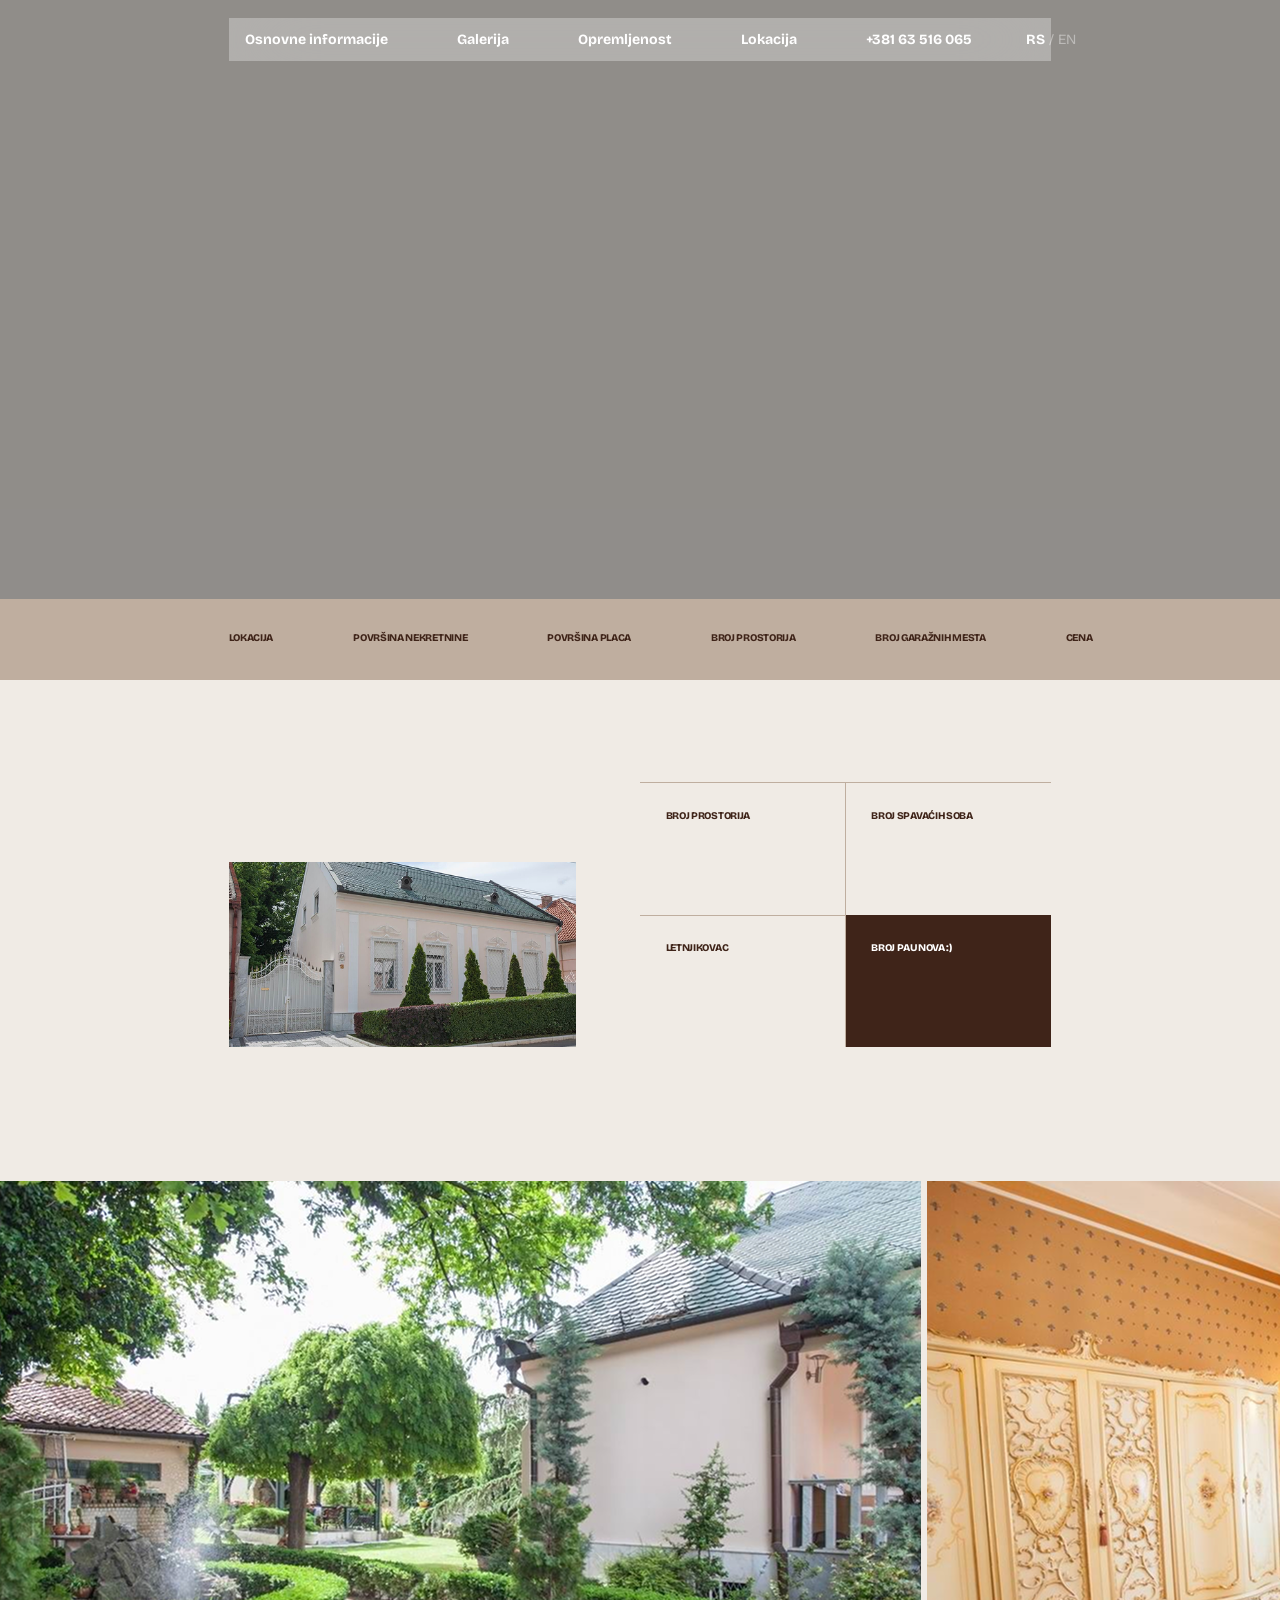
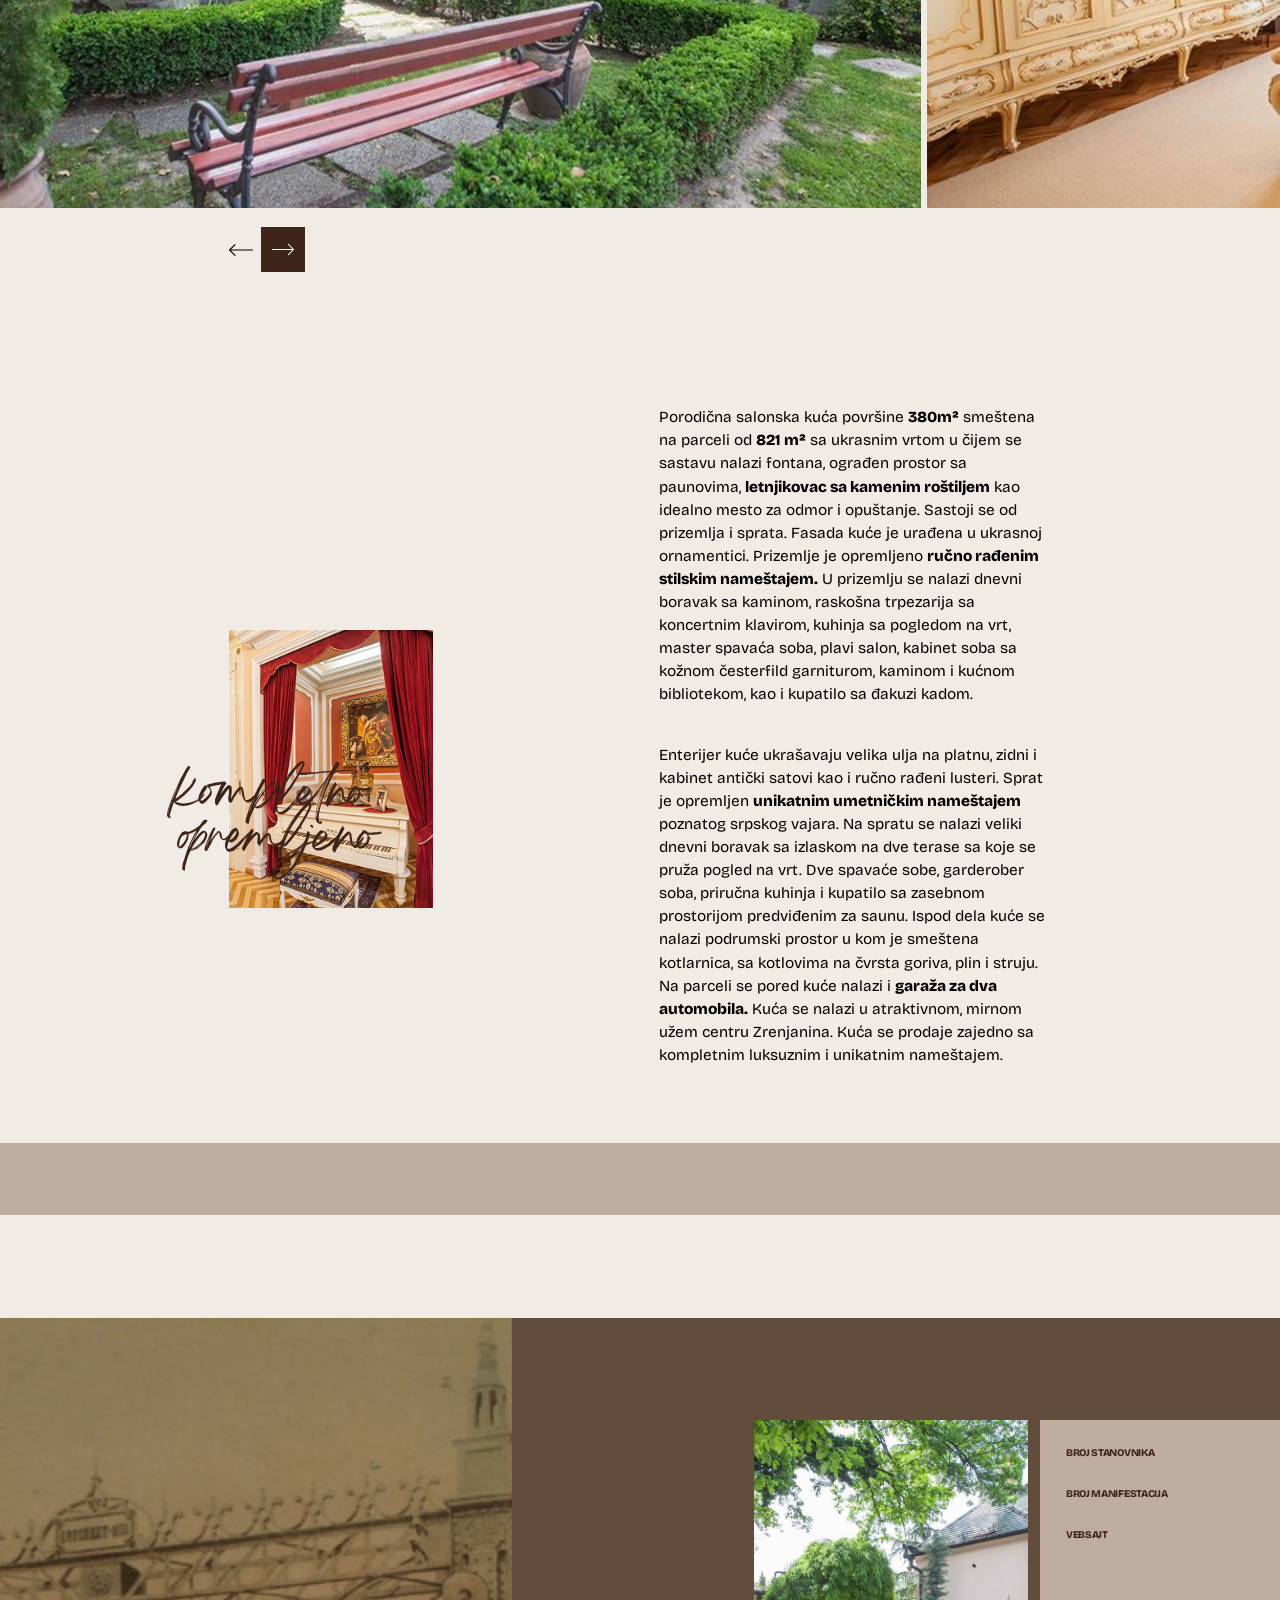
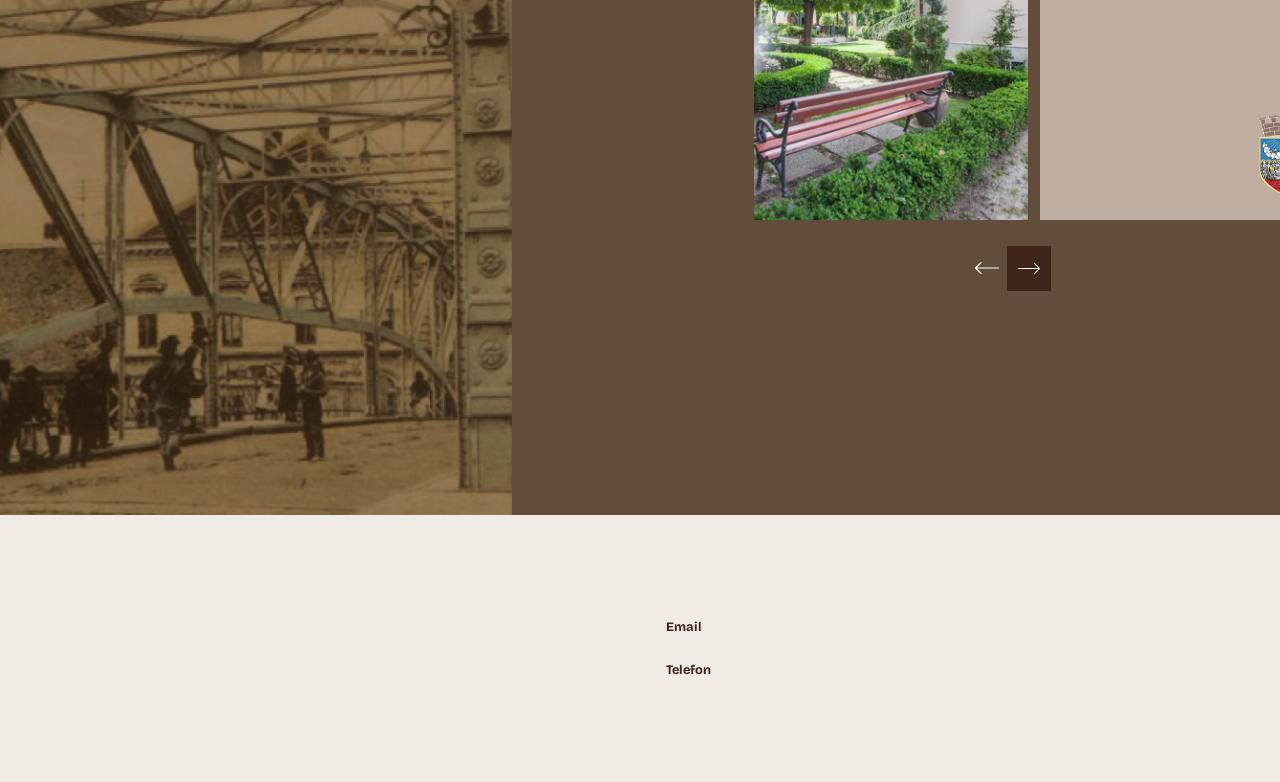
==== commit 4037f467: "Desktop izmene: hover celije, galerija drag+strelice, O Zrenjaninu layout, zrenjanin.rs link - Osnov" ====
--- a/index.html
+++ b/index.html
@@ -151,14 +151,6 @@
                 <h2 class="gallery-title" data-cms="galerija.title"></h2>
                 <div class="gallery-header-right">
                     <p class="body2" data-cms="galerija.body"></p>
-                    <div class="gallery-controls">
-                        <button class="arrow-back-btn" aria-label="Prethodna slika">
-                            <img class="arrow-back-icon" src="./Assets/Icons/arrow-back.svg" alt="">
-                        </button>
-                        <button class="arrow-forward-btn" aria-label="Sledeća slika">
-                            <img class="arrow-forward-icon" src="./Assets/Icons/arrow-forward.svg" alt="">
-                        </button>
-                    </div>
                 </div>
             </div>
             <div class="gallery-images">
@@ -168,6 +160,16 @@
                 <img class="img-2-icon" src="./Assets/Images/Img-2.png" alt="Fotografija enterijera kuće — pogled 4">
                 <img class="img-1-icon" src="./Assets/Images/Img-1-1.png" alt="Fotografija enterijera kuće — pogled 5">
                 <img class="img-2-icon" src="./Assets/Images/Img-2.png" alt="Fotografija enterijera kuće — pogled 6">
+            </div>
+            <div class="gallery-footer">
+                <div class="gallery-controls">
+                    <button class="arrow-back-btn" aria-label="Prethodna slika">
+                        <img class="arrow-back-icon" src="./Assets/Icons/arrow-back.svg" alt="">
+                    </button>
+                    <button class="arrow-forward-btn" aria-label="Sledeća slika">
+                        <img class="arrow-forward-icon" src="./Assets/Icons/arrow-forward.svg" alt="">
+                    </button>
+                </div>
             </div>
             <div class="gallery-dots" aria-hidden="true"></div>
         </section>
@@ -249,7 +251,7 @@
                                 <div class="stats-label13">Broj manifestacija</div>
                                 <div class="stats-title9" data-cms="lokacija.manifestacije"></div>
                                 <div class="stats-label14">Vebsajt</div>
-                                <div class="stats-title10" data-cms="lokacija.website"></div>
+                                <a href="https://www.zrenjanin.rs" target="_blank" rel="noopener" class="stats-title10" data-cms="lokacija.website"></a>
                                 <img class="img-grb-icon" src="./Assets/Images/Img-grb.png" alt="Grb Zrenjanina">
                             </div>
                             <img class="loc-card" src="./Assets/Images/Img-11.png" alt="Zrenjanin — fotografija 2">
@@ -357,33 +359,37 @@
         /* =============================================
            GALERIJA — dodaj / ukloni fotografije ovde
            ============================================= */
-        const images = [
-            './Assets/Images/Img-2.png',
-            './Assets/Images/Img-1-1.png',
-        ];
-
-        let current = 0;
-        const img1 = document.querySelector('.img-1-icon');
-        const img2 = document.querySelector('.img-2-icon');
-
-        function getImg(index) {
-            return images[((index % images.length) + images.length) % images.length];
-        }
-
-        function updateGallery() {
-            img1.src = getImg(current);
-            img2.src = getImg(current + 1);
-        }
-
-        document.querySelector('.arrow-forward-btn').addEventListener('click', () => {
-            current = (current + 1) % images.length;
-            updateGallery();
-        });
-
-        document.querySelector('.arrow-back-btn').addEventListener('click', () => {
-            current = ((current - 1) + images.length) % images.length;
-            updateGallery();
-        });
+        // Galerija — drag scroll + strelice
+        (function() {
+            const track = document.querySelector('.gallery-images');
+            if (!track) return;
+
+            // Drag scroll
+            let isDown = false, startX, scrollLeft;
+            track.addEventListener('mousedown', e => {
+                isDown = true;
+                track.classList.add('is-dragging');
+                startX = e.pageX - track.offsetLeft;
+                scrollLeft = track.scrollLeft;
+            });
+            track.addEventListener('mouseleave', () => { isDown = false; track.classList.remove('is-dragging'); });
+            track.addEventListener('mouseup', () => { isDown = false; track.classList.remove('is-dragging'); });
+            track.addEventListener('mousemove', e => {
+                if (!isDown) return;
+                e.preventDefault();
+                const x = e.pageX - track.offsetLeft;
+                track.scrollLeft = scrollLeft - (x - startX);
+            });
+
+            // Strelice
+            const imgWidth = () => track.querySelector('img').offsetWidth + parseInt(getComputedStyle(track).gap || 8);
+            document.querySelector('.arrow-forward-btn').addEventListener('click', () => {
+                track.scrollBy({ left: imgWidth(), behavior: 'smooth' });
+            });
+            document.querySelector('.arrow-back-btn').addEventListener('click', () => {
+                track.scrollBy({ left: -imgWidth(), behavior: 'smooth' });
+            });
+        })();
 
         /* MOBILE — gallery dots */
         (function() {
--- a/index.css
+++ b/index.css
@@ -357,6 +357,17 @@
     justify-content: space-between;
     padding: clamp(16px, 2vw, 28px) clamp(16px, 2vw, 32px);
     border-bottom: 1px solid #bfae9f;
+    transition: background-color 0.2s, color 0.2s;
+    cursor: default;
+}
+
+.stats-col-left-top:hover {
+    background-color: #3f2419;
+    color: #fff;
+}
+
+.stats-col-left-top:hover .stats-title-large {
+    color: #fff;
 }
 
 .stats-col-left-bottom {
@@ -365,6 +376,17 @@
     flex-direction: column;
     justify-content: space-between;
     padding: clamp(16px, 2vw, 28px) clamp(16px, 2vw, 32px);
+    transition: background-color 0.2s, color 0.2s;
+    cursor: default;
+}
+
+.stats-col-left-bottom:hover {
+    background-color: #3f2419;
+    color: #fff;
+}
+
+.stats-col-left-bottom:hover .stats-title-large {
+    color: #fff;
 }
 
 /* Desna kolona stats-a: gornji deo (label+broj) + donji highlight blok */
@@ -379,6 +401,17 @@
     flex-direction: column;
     justify-content: space-between;
     padding: clamp(16px, 2vw, 28px) clamp(16px, 2vw, 32px);
+    transition: background-color 0.2s, color 0.2s;
+    cursor: default;
+}
+
+.stats-col-right-top:hover {
+    background-color: #3f2419;
+    color: #fff;
+}
+
+.stats-col-right-top:hover .stats-title-large {
+    color: #fff;
 }
 
 .stats-col-right-bottom {
@@ -389,6 +422,11 @@
     padding: clamp(16px, 2vw, 28px) clamp(16px, 2vw, 32px);
     background-color: #3f2419;
     color: #fff;
+    transition: background-color 0.2s;
+}
+
+.stats-col-right-bottom:hover {
+    background-color: #624d3c;
 }
 
 .stats-label7,
@@ -459,6 +497,14 @@
     padding-bottom: clamp(6px, 1vw, 14px);
 }
 
+.gallery-footer {
+    display: flex;
+    align-items: center;
+    padding-inline: var(--grid-padding);
+    padding-top: clamp(12px, 1.5vw, 20px);
+    padding-bottom: clamp(20px, 2.5vw, 36px);
+}
+
 .section-3 .body2 {
     font-size: clamp(13px, 1.2vw, 16px);
     line-height: 1.5;
@@ -504,8 +550,19 @@
 .gallery-images {
     display: flex;
     gap: clamp(4px, 0.5vw, 8px);
-    height: 836px;
-    overflow: hidden;
+    height: 627px;
+    overflow-x: auto;
+    overflow-y: hidden;
+    scrollbar-width: none;
+    cursor: grab;
+}
+
+.gallery-images::-webkit-scrollbar {
+    display: none;
+}
+
+.gallery-images.is-dragging {
+    cursor: grabbing;
 }
 
 .img-1-icon,
@@ -515,6 +572,8 @@
     display: block;
     object-fit: none;
     flex-shrink: 0;
+    user-select: none;
+    pointer-events: none;
 }
 
 /* =============================================
@@ -683,19 +742,21 @@
     pointer-events: none;
 }
 
-/* Outer grid: leva kolona (naslov) | desna kolona (sve ostalo) */
+/* Outer layout: naslov | desna kolona (kartice gore, tekst dole) */
 .section-5-inner {
     position: relative;
     z-index: 2;
     padding-left: var(--grid-padding);
     display: grid;
     grid-template-columns: 1fr 1fr;
+    grid-template-rows: auto auto;
     column-gap: 0;
     align-items: start;
 }
 
 .title4 {
     grid-column: 1;
+    grid-row: 1;
     font-size: clamp(48px, 7vw, 120px);
     letter-spacing: -0.03em;
     line-height: 1;
@@ -704,9 +765,10 @@
     padding-top: clamp(40px, 6vw, 100px);
 }
 
-/* Desna kolona — flex kolona */
+/* Desna kolona — kartice gore */
 .section-5-right {
     grid-column: 2;
+    grid-row: 1;
     display: flex;
     flex-direction: column;
     gap: clamp(16px, 2vw, 28px);
@@ -780,6 +842,11 @@
     font-weight: 800;
     color: #3f2419;
     margin-top: 4px;
+    text-decoration: none;
+}
+
+.stats-title10:hover {
+    text-decoration: underline;
 }
 
 .img-grb-icon {
@@ -790,13 +857,16 @@
     align-self: flex-end;
 }
 
-/* Donji tekst i CTA — poravnati sa levom ivicom karusela */
+/* Donji tekst i CTA — ispod kartica u desnoj koloni */
 .section-5-bottom {
     grid-column: 2;
+    grid-row: 2;
     display: flex;
     flex-direction: column;
     gap: clamp(12px, 1.5vw, 20px);
-    margin-left: -93px;
+    padding-right: var(--grid-padding);
+    padding-top: clamp(24px, 3vw, 48px);
+    padding-bottom: clamp(24px, 3vw, 48px);
 }
 
 /* Strelice — desno poravnate */
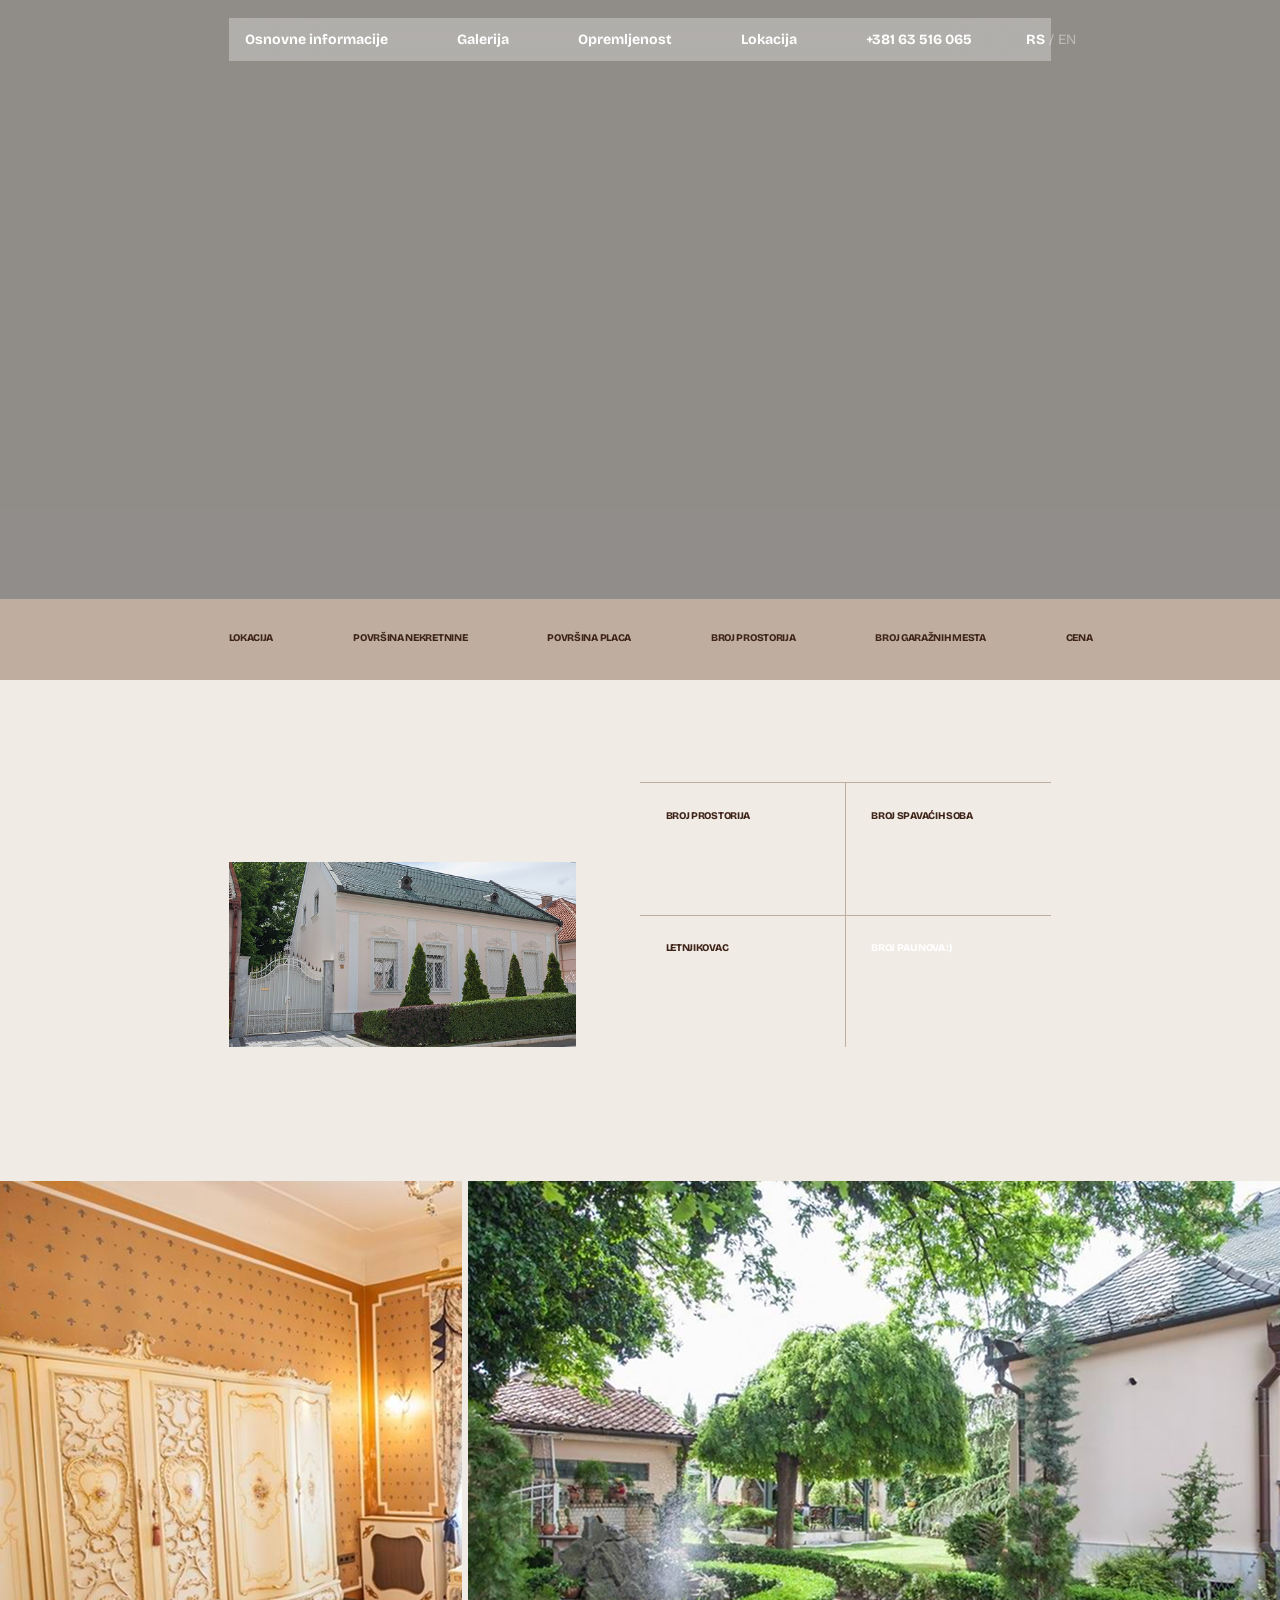
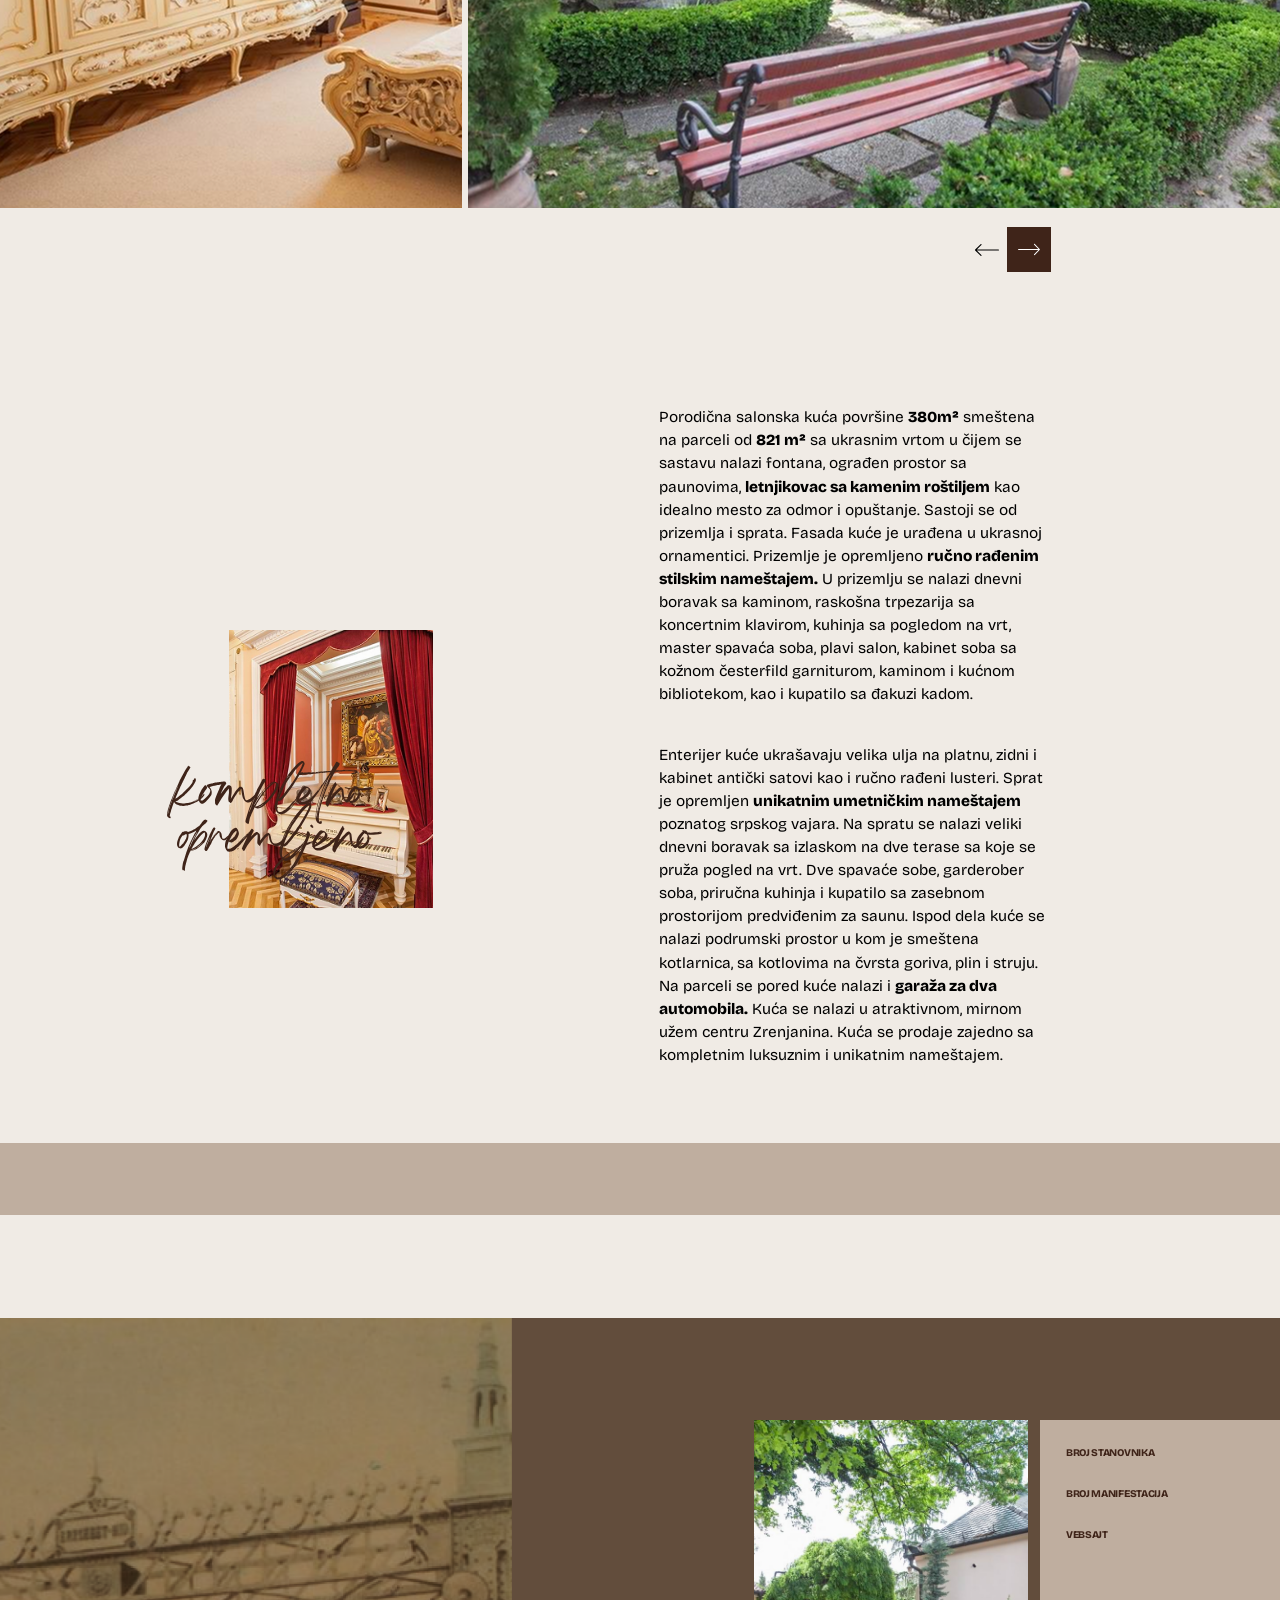
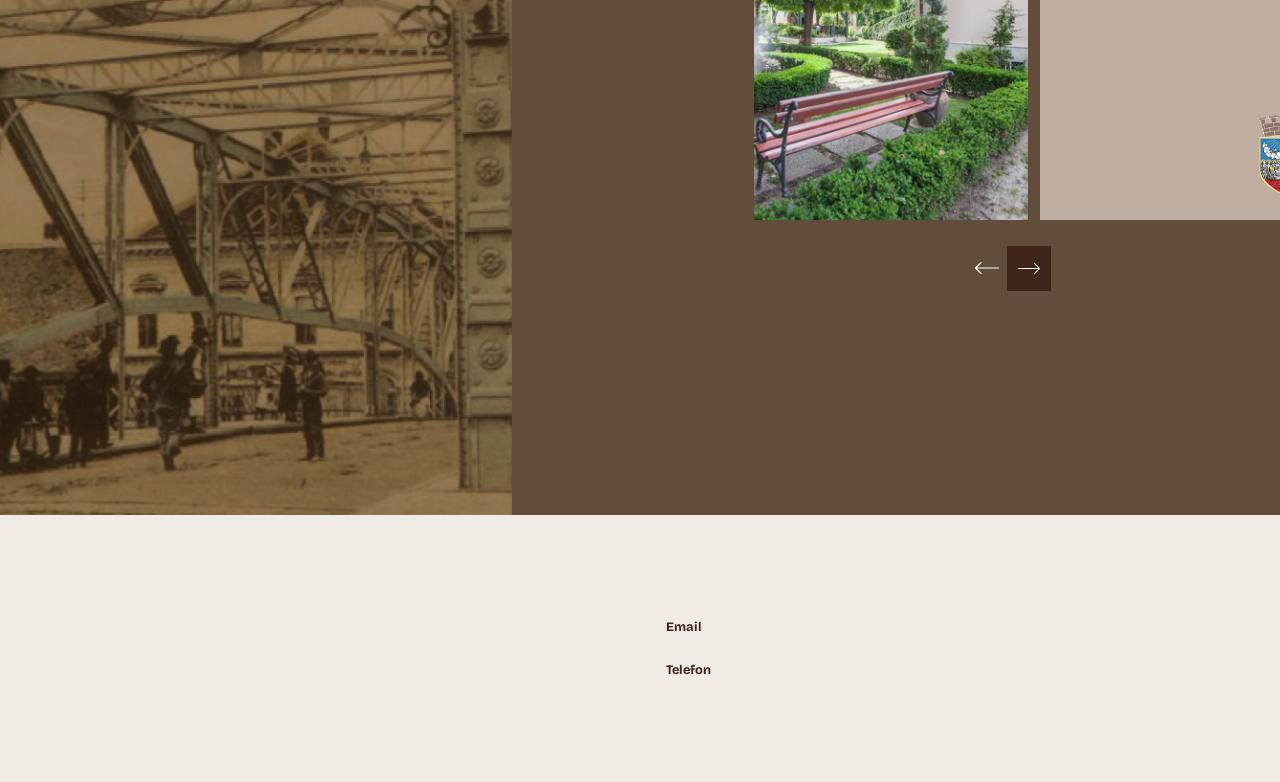
==== commit b16fcfe7: "Galerija infinite scroll, fix hover paunovi celija - Galerija: JS kloniranje slika za seamless infin" ====
--- a/index.html
+++ b/index.html
@@ -359,10 +359,29 @@
         /* =============================================
            GALERIJA — dodaj / ukloni fotografije ovde
            ============================================= */
-        // Galerija — drag scroll + strelice
+        // Galerija — infinite scroll + drag + strelice
         (function() {
             const track = document.querySelector('.gallery-images');
             if (!track) return;
+
+            // Kloniraj slike za infinite loop
+            const originals = Array.from(track.querySelectorAll('img'));
+            originals.forEach(img => track.appendChild(img.cloneNode(true)));
+            originals.forEach(img => track.insertBefore(img.cloneNode(true), track.firstChild));
+
+            const itemWidth = () => track.querySelector('img').offsetWidth + parseInt(getComputedStyle(track).columnGap || getComputedStyle(track).gap || 8);
+            const setStart = () => { track.scrollLeft = itemWidth() * originals.length; };
+            setStart();
+
+            // Infinite loop na scroll
+            track.addEventListener('scroll', () => {
+                const w = itemWidth() * originals.length;
+                if (track.scrollLeft <= 0) {
+                    track.scrollLeft = w;
+                } else if (track.scrollLeft >= w * 2 - track.offsetWidth) {
+                    track.scrollLeft = w - track.offsetWidth;
+                }
+            }, { passive: true });
 
             // Drag scroll
             let isDown = false, startX, scrollLeft;
@@ -382,12 +401,11 @@
             });
 
             // Strelice
-            const imgWidth = () => track.querySelector('img').offsetWidth + parseInt(getComputedStyle(track).gap || 8);
             document.querySelector('.arrow-forward-btn').addEventListener('click', () => {
-                track.scrollBy({ left: imgWidth(), behavior: 'smooth' });
+                track.scrollBy({ left: itemWidth(), behavior: 'smooth' });
             });
             document.querySelector('.arrow-back-btn').addEventListener('click', () => {
-                track.scrollBy({ left: -imgWidth(), behavior: 'smooth' });
+                track.scrollBy({ left: -itemWidth(), behavior: 'smooth' });
             });
         })();
 
--- a/index.css
+++ b/index.css
@@ -420,13 +420,19 @@
     flex-direction: column;
     justify-content: space-between;
     padding: clamp(16px, 2vw, 28px) clamp(16px, 2vw, 32px);
+    border-top: 1px solid #bfae9f;
+    color: #3f2419;
+    transition: background-color 0.2s, color 0.2s;
+    cursor: default;
+}
+
+.stats-col-right-bottom:hover {
     background-color: #3f2419;
     color: #fff;
-    transition: background-color 0.2s;
-}
-
-.stats-col-right-bottom:hover {
-    background-color: #624d3c;
+}
+
+.stats-col-right-bottom:hover .stats-title-large {
+    color: #fff;
 }
 
 .stats-label7,
@@ -453,9 +459,6 @@
     align-self: flex-end;
 }
 
-.stats-col-right-bottom .stats-title-large {
-    color: #fff;
-}
 
 /* =============================================
    SECTION 3 — Galerija
@@ -500,6 +503,7 @@
 .gallery-footer {
     display: flex;
     align-items: center;
+    justify-content: flex-end;
     padding-inline: var(--grid-padding);
     padding-top: clamp(12px, 1.5vw, 20px);
     padding-bottom: clamp(20px, 2.5vw, 36px);
@@ -867,6 +871,7 @@
     padding-right: var(--grid-padding);
     padding-top: clamp(24px, 3vw, 48px);
     padding-bottom: clamp(24px, 3vw, 48px);
+    margin-left: -93px;
 }
 
 /* Strelice — desno poravnate */
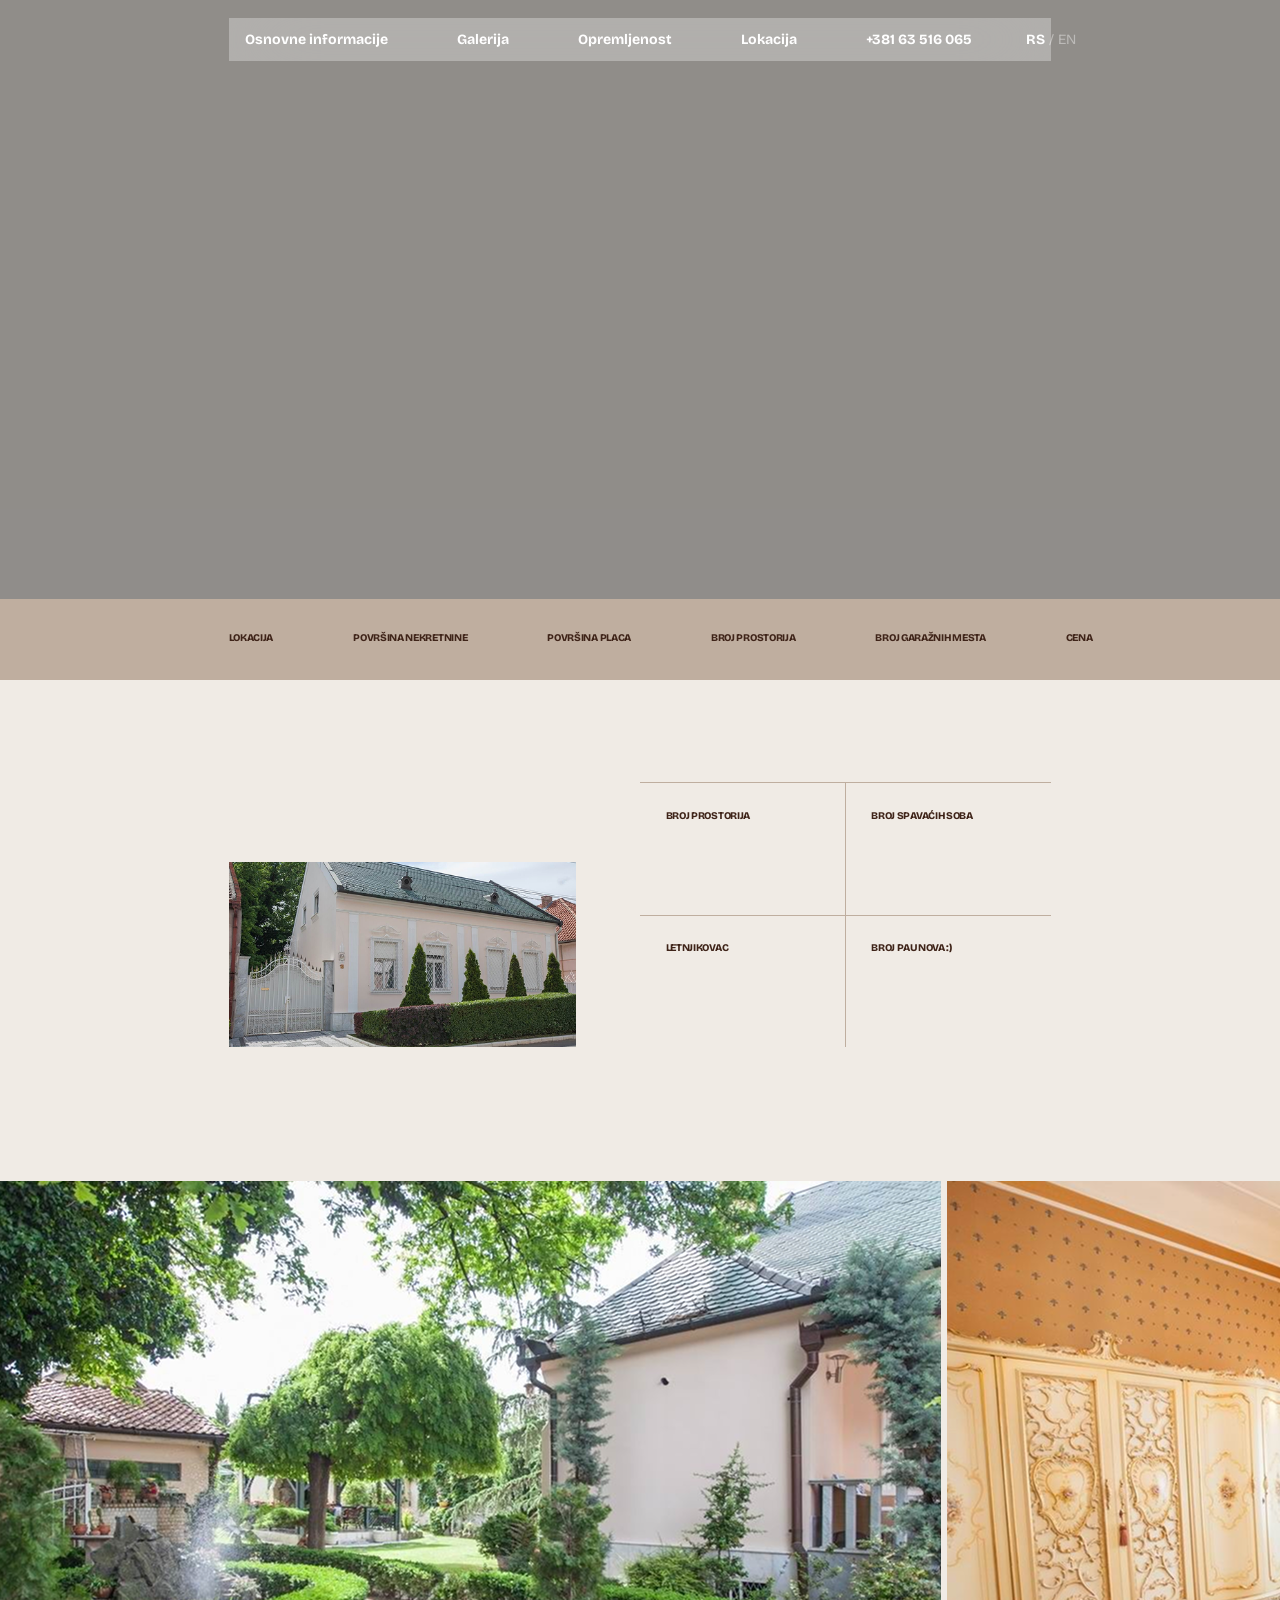
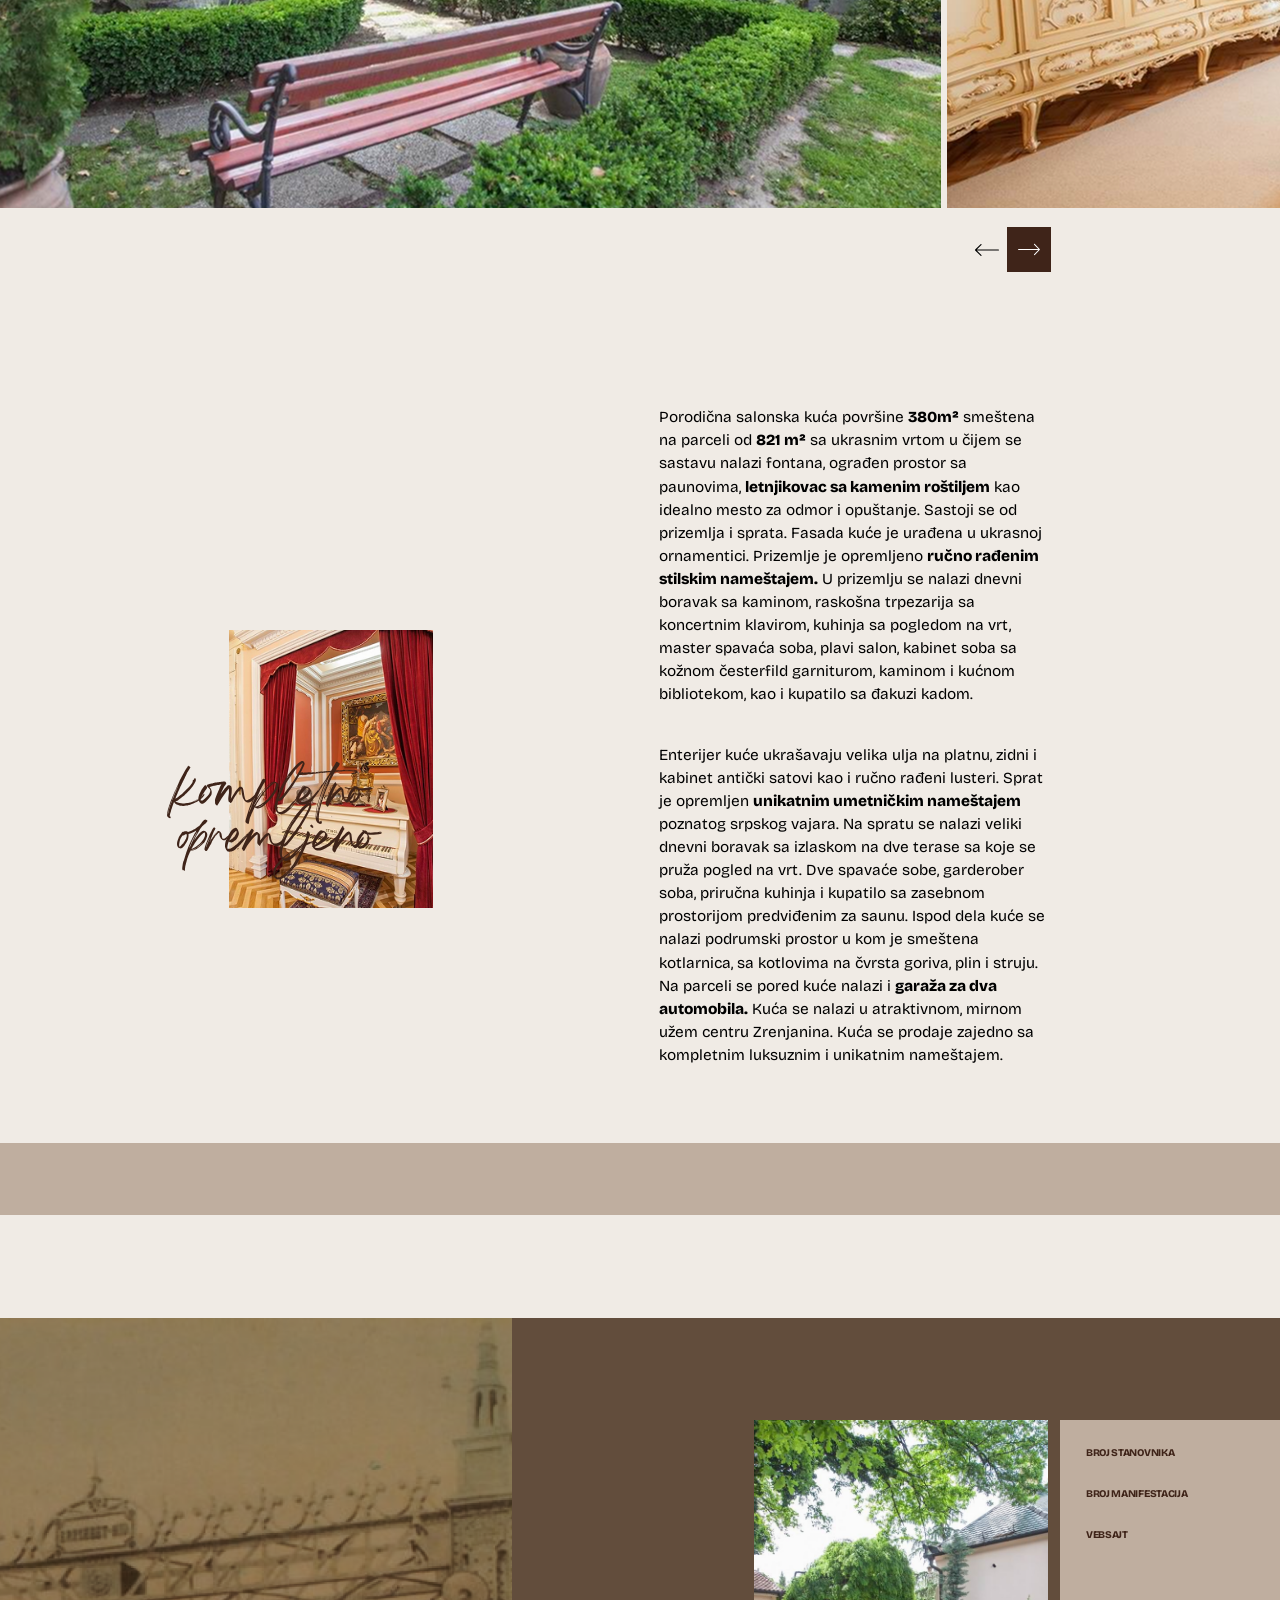
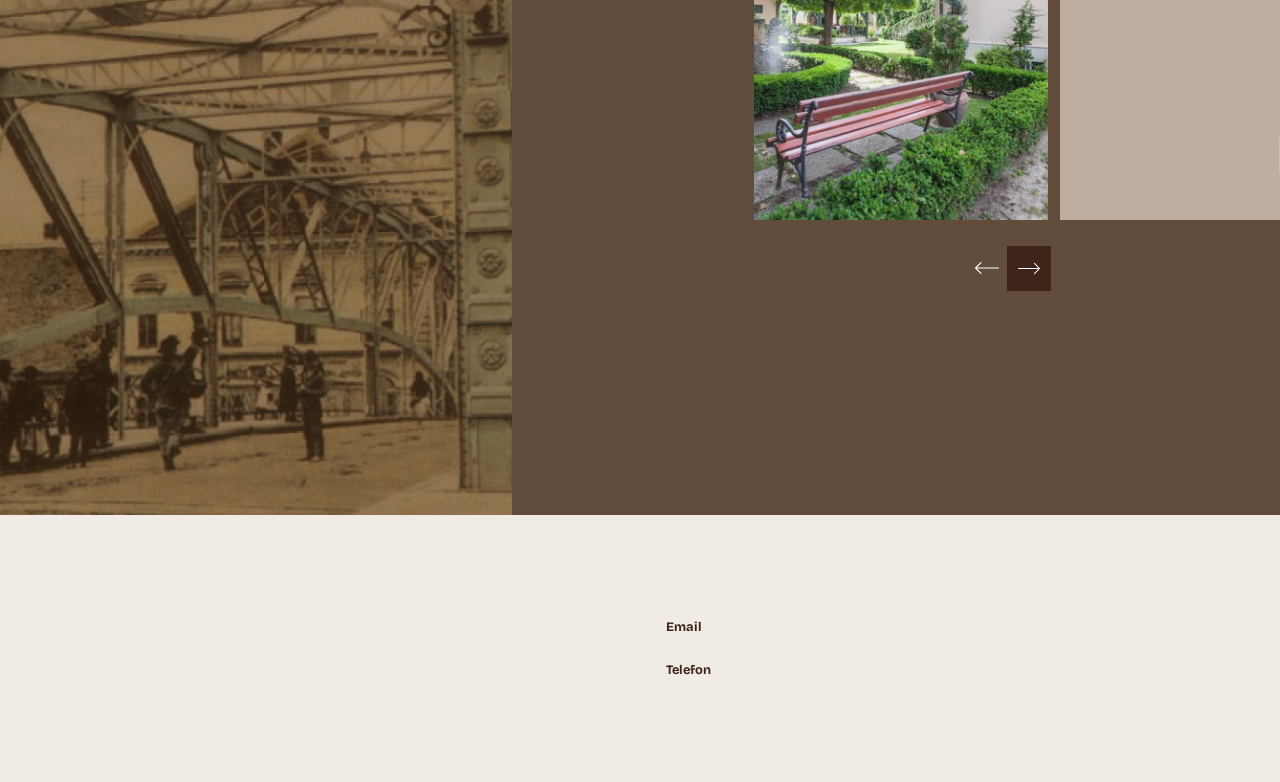
==== commit b547740e: "Fix: galerija i hero slike iz JSON-a, cache: no-store na fetch - Galerija gradi slike dinamicki iz J" ====
--- a/index.html
+++ b/index.html
@@ -304,7 +304,7 @@
 
             Promise.all(
                 dataFiles.map(name =>
-                    fetch('https://raw.githubusercontent.com/boriskreppo/zrenjanin-kuca/main/_data/' + name + '.json?t=' + Date.now())
+                    fetch('https://raw.githubusercontent.com/boriskreppo/zrenjanin-kuca/main/_data/' + name + '.json?t=' + Date.now(), { cache: 'no-store' })
                         .then(r => r.json())
                         .then(json => { data[name] = json; })
                 )
@@ -326,13 +326,16 @@
 
                 // Galerija slike
                 if (data.galerija && data.galerija.slike) {
-                    const imgs = document.querySelectorAll('.gallery-images img');
-                    data.galerija.slike.forEach((slika, i) => {
-                        if (imgs[i]) {
-                            imgs[i].src = slika.src;
-                            imgs[i].alt = slika.alt;
-                        }
+                    const track = document.querySelector('.gallery-images');
+                    track.innerHTML = '';
+                    data.galerija.slike.forEach(slika => {
+                        const img = document.createElement('img');
+                        img.className = 'img-1-icon';
+                        img.src = slika.src;
+                        img.alt = slika.alt || '';
+                        track.appendChild(img);
                     });
+                    initGallery();
                 }
 
                 // Hero karusel iz JSON-a
@@ -360,7 +363,7 @@
            GALERIJA — dodaj / ukloni fotografije ovde
            ============================================= */
         // Galerija — infinite scroll + drag + strelice
-        (function() {
+        function initGallery() {
             const track = document.querySelector('.gallery-images');
             if (!track) return;
 
@@ -407,7 +410,7 @@
             document.querySelector('.arrow-back-btn').addEventListener('click', () => {
                 track.scrollBy({ left: -itemWidth(), behavior: 'smooth' });
             });
-        })();
+        }
 
         /* MOBILE — gallery dots */
         (function() {
--- a/index.css
+++ b/index.css
@@ -446,9 +446,6 @@
     font-weight: 800;
 }
 
-.stats-col-right-bottom .stats-label9 {
-    color: #fff;
-}
 
 .stats-title-large {
     font-size: clamp(48px, 7vw, 96px);
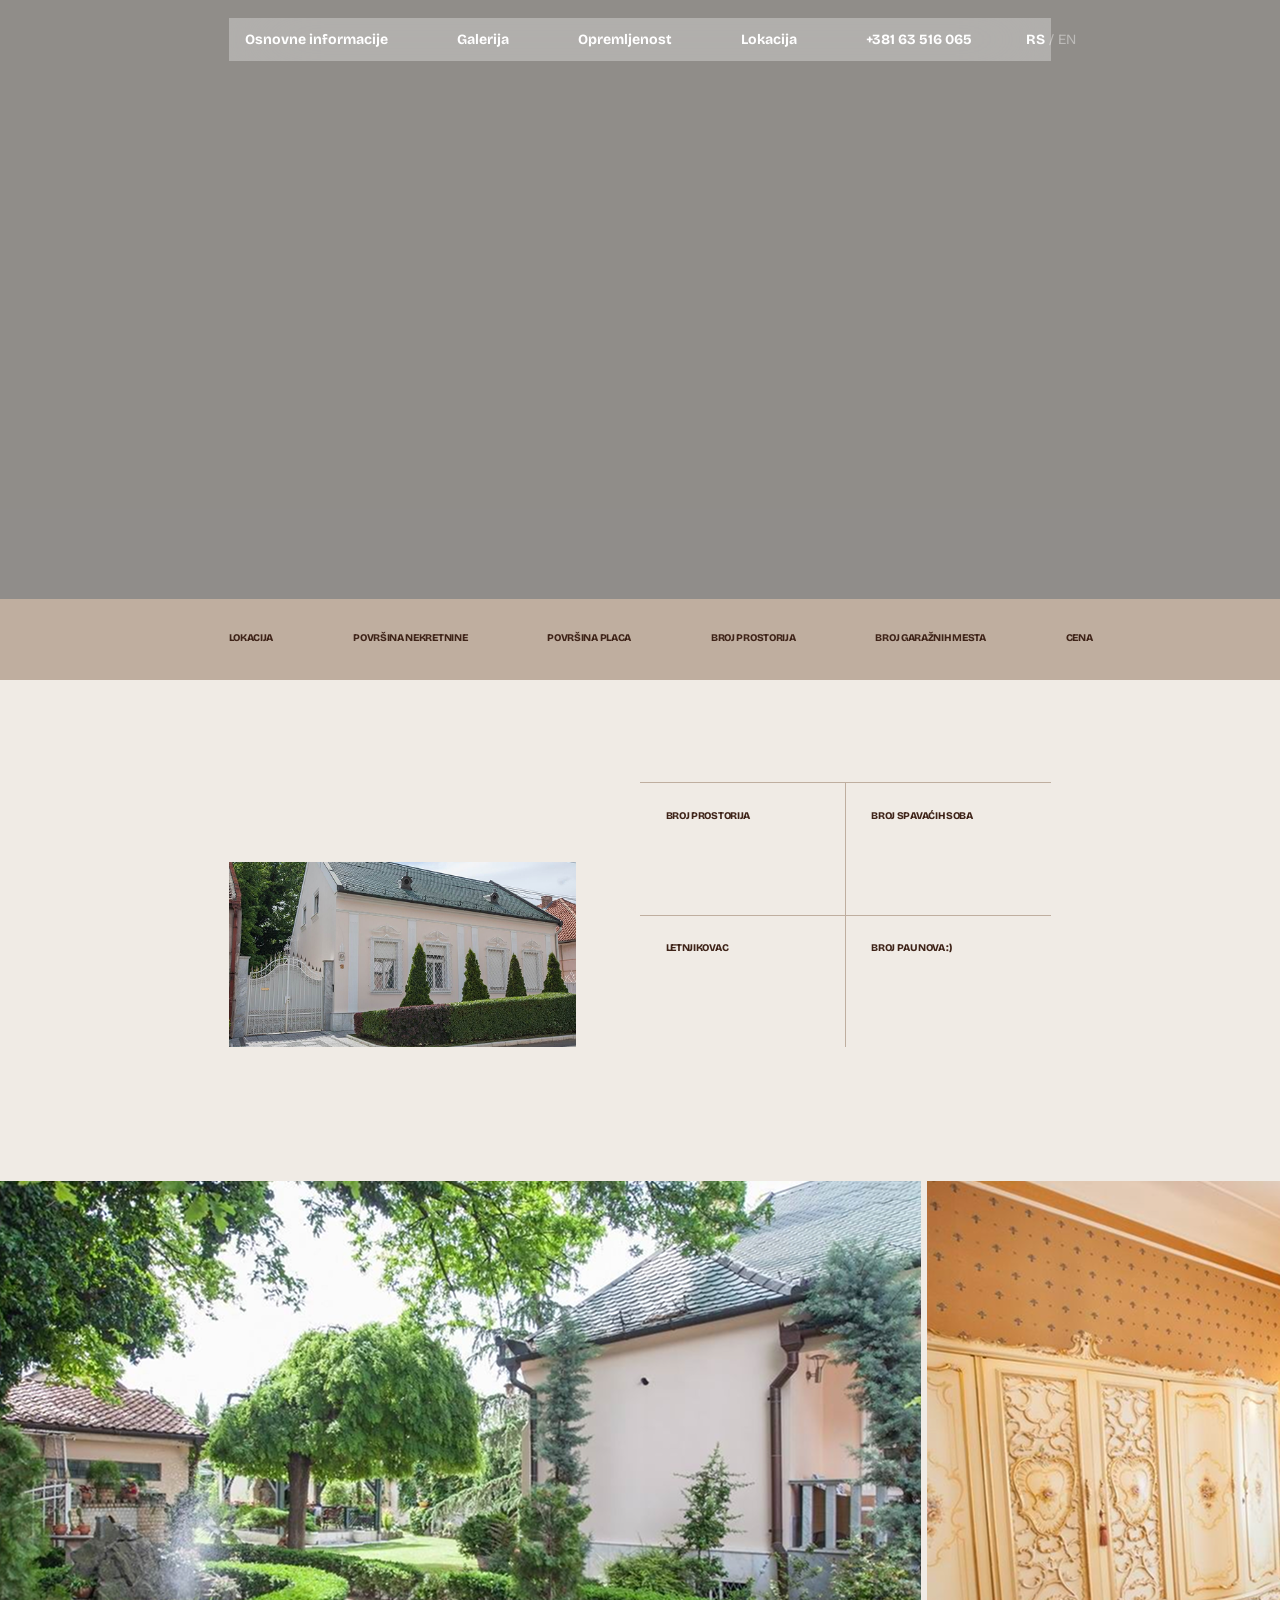
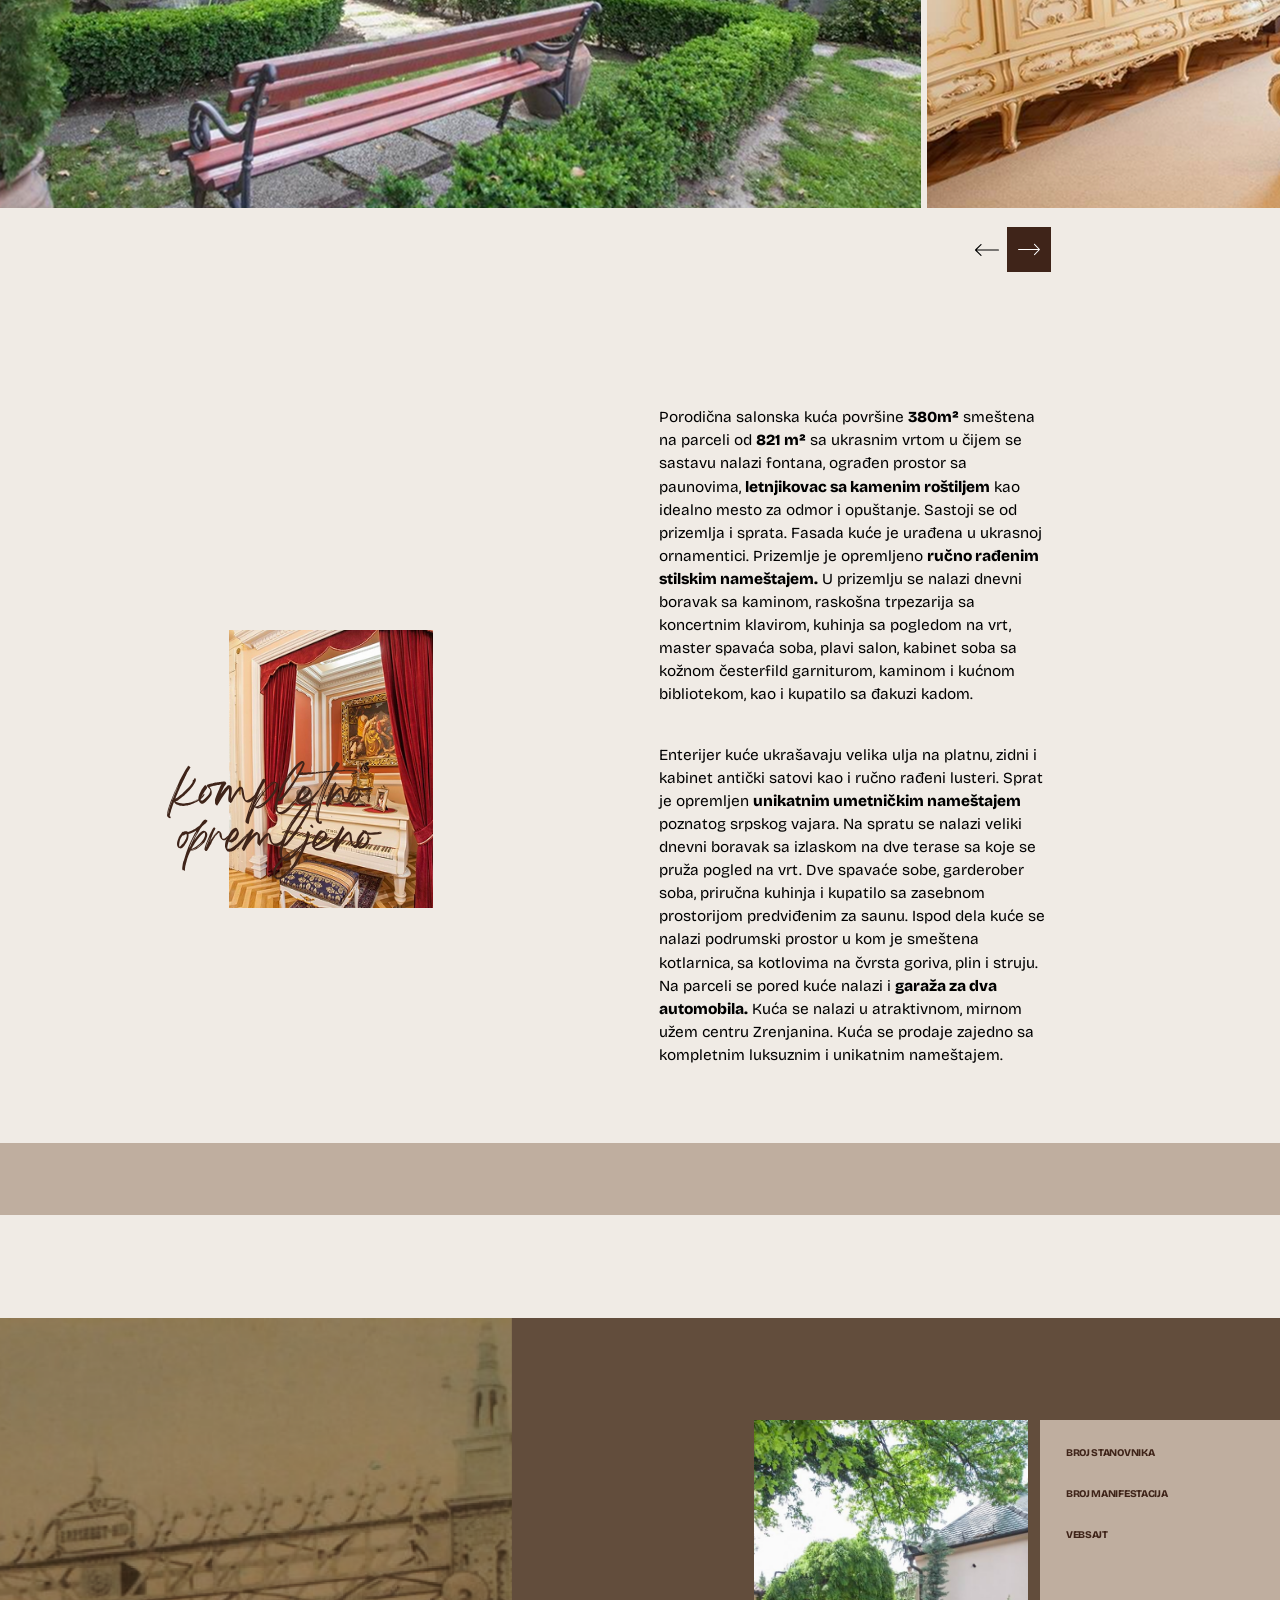
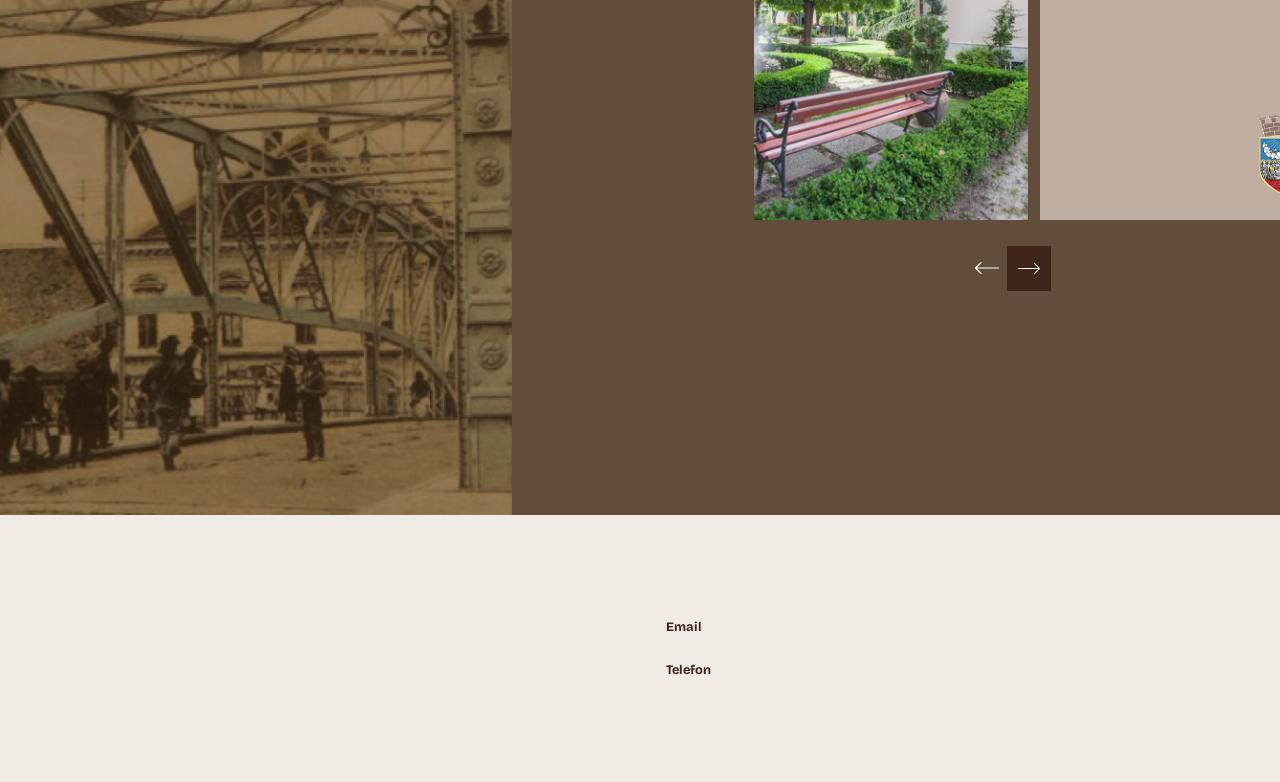
==== commit 7d4baaa2: "Fix: galerija infinite scroll - robusnija merenja sirine i uslovi za reset Co-Authored-By: Claude So" ====
--- a/index.html
+++ b/index.html
@@ -372,17 +372,24 @@
             originals.forEach(img => track.appendChild(img.cloneNode(true)));
             originals.forEach(img => track.insertBefore(img.cloneNode(true), track.firstChild));
 
-            const itemWidth = () => track.querySelector('img').offsetWidth + parseInt(getComputedStyle(track).columnGap || getComputedStyle(track).gap || 8);
-            const setStart = () => { track.scrollLeft = itemWidth() * originals.length; };
-            setStart();
+            // Sačekaj da se slike renderuju pa izmeri pravu širinu
+            const getItemWidth = () => {
+                const img = track.querySelector('img');
+                const next = img.nextElementSibling;
+                if (next) return next.getBoundingClientRect().left - img.getBoundingClientRect().left;
+                return img.offsetWidth + 8;
+            };
+
+            const setStart = () => { track.scrollLeft = getItemWidth() * originals.length; };
+            requestAnimationFrame(setStart);
 
             // Infinite loop na scroll
             track.addEventListener('scroll', () => {
-                const w = itemWidth() * originals.length;
-                if (track.scrollLeft <= 0) {
-                    track.scrollLeft = w;
-                } else if (track.scrollLeft >= w * 2 - track.offsetWidth) {
-                    track.scrollLeft = w - track.offsetWidth;
+                const w = getItemWidth() * originals.length;
+                if (track.scrollLeft < w * 0.25) {
+                    track.scrollLeft += w;
+                } else if (track.scrollLeft > w * 1.75) {
+                    track.scrollLeft -= w;
                 }
             }, { passive: true });
 
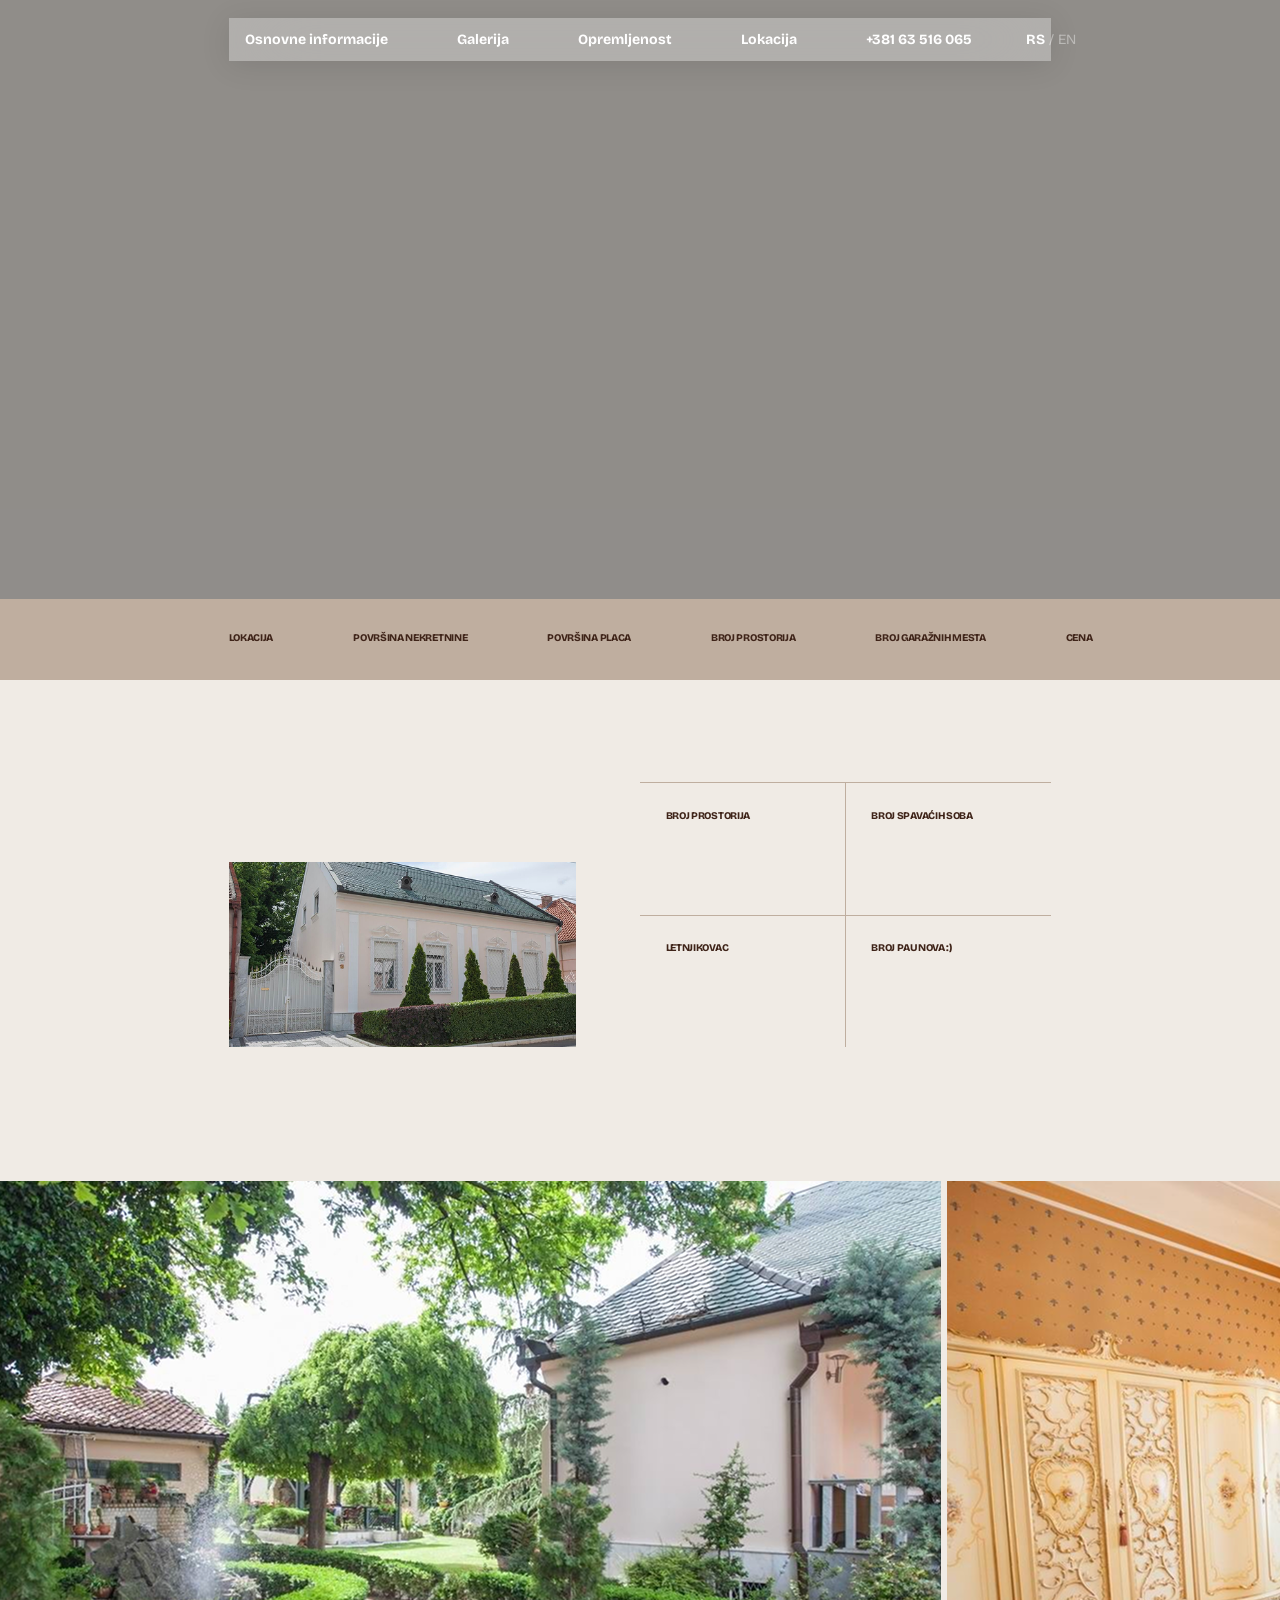
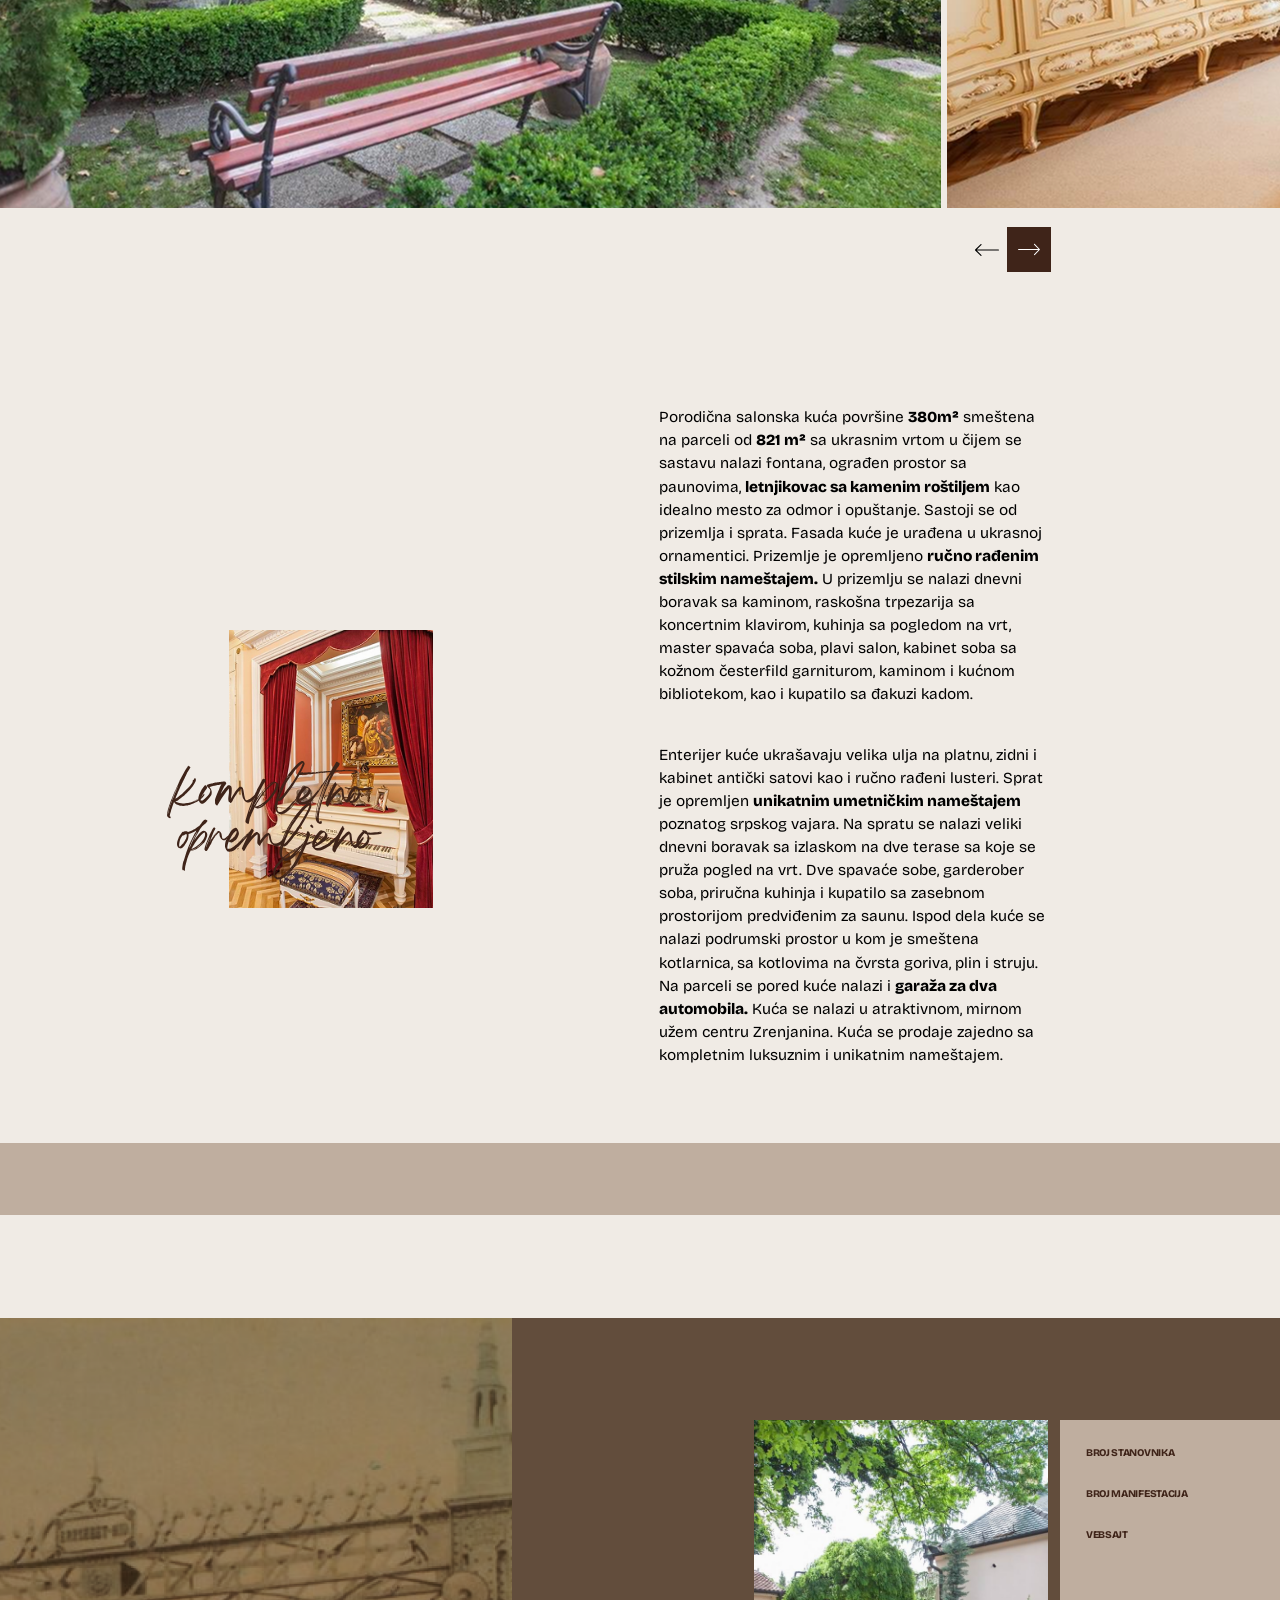
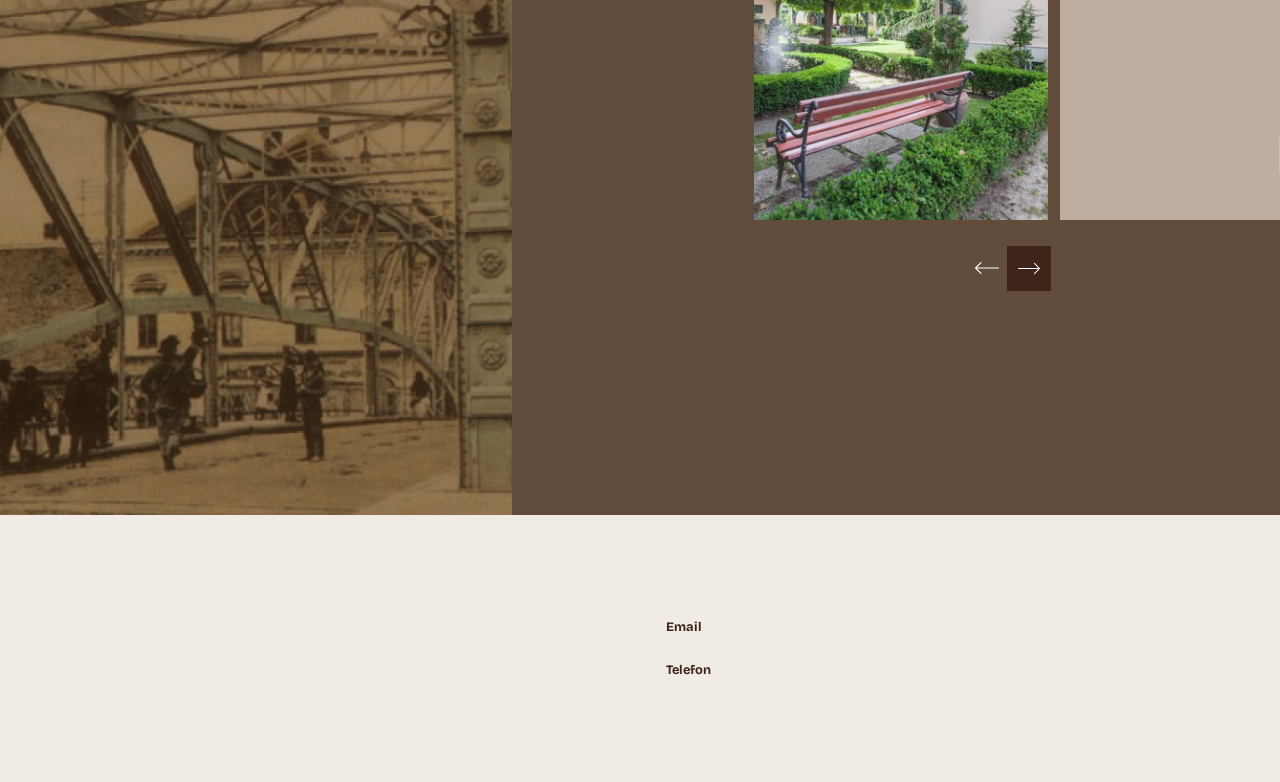
==== commit 09ffa95b: "Fix gallery arrows and add nav drop shadow - Fix arrow buttons calling undefined itemWidth() → getIt" ====
--- a/index.html
+++ b/index.html
@@ -412,10 +412,10 @@
 
             // Strelice
             document.querySelector('.arrow-forward-btn').addEventListener('click', () => {
-                track.scrollBy({ left: itemWidth(), behavior: 'smooth' });
+                track.scrollBy({ left: getItemWidth(), behavior: 'smooth' });
             });
             document.querySelector('.arrow-back-btn').addEventListener('click', () => {
-                track.scrollBy({ left: -itemWidth(), behavior: 'smooth' });
+                track.scrollBy({ left: -getItemWidth(), behavior: 'smooth' });
             });
         }
 
--- a/index.css
+++ b/index.css
@@ -82,6 +82,7 @@
     inset: 0;
     backdrop-filter: blur(40px);
     background-color: rgba(255, 255, 255, 0.3);
+    box-shadow: 0 4px 30px rgba(0, 0, 0, 0.1);
 }
 
 .navigation-item-1,
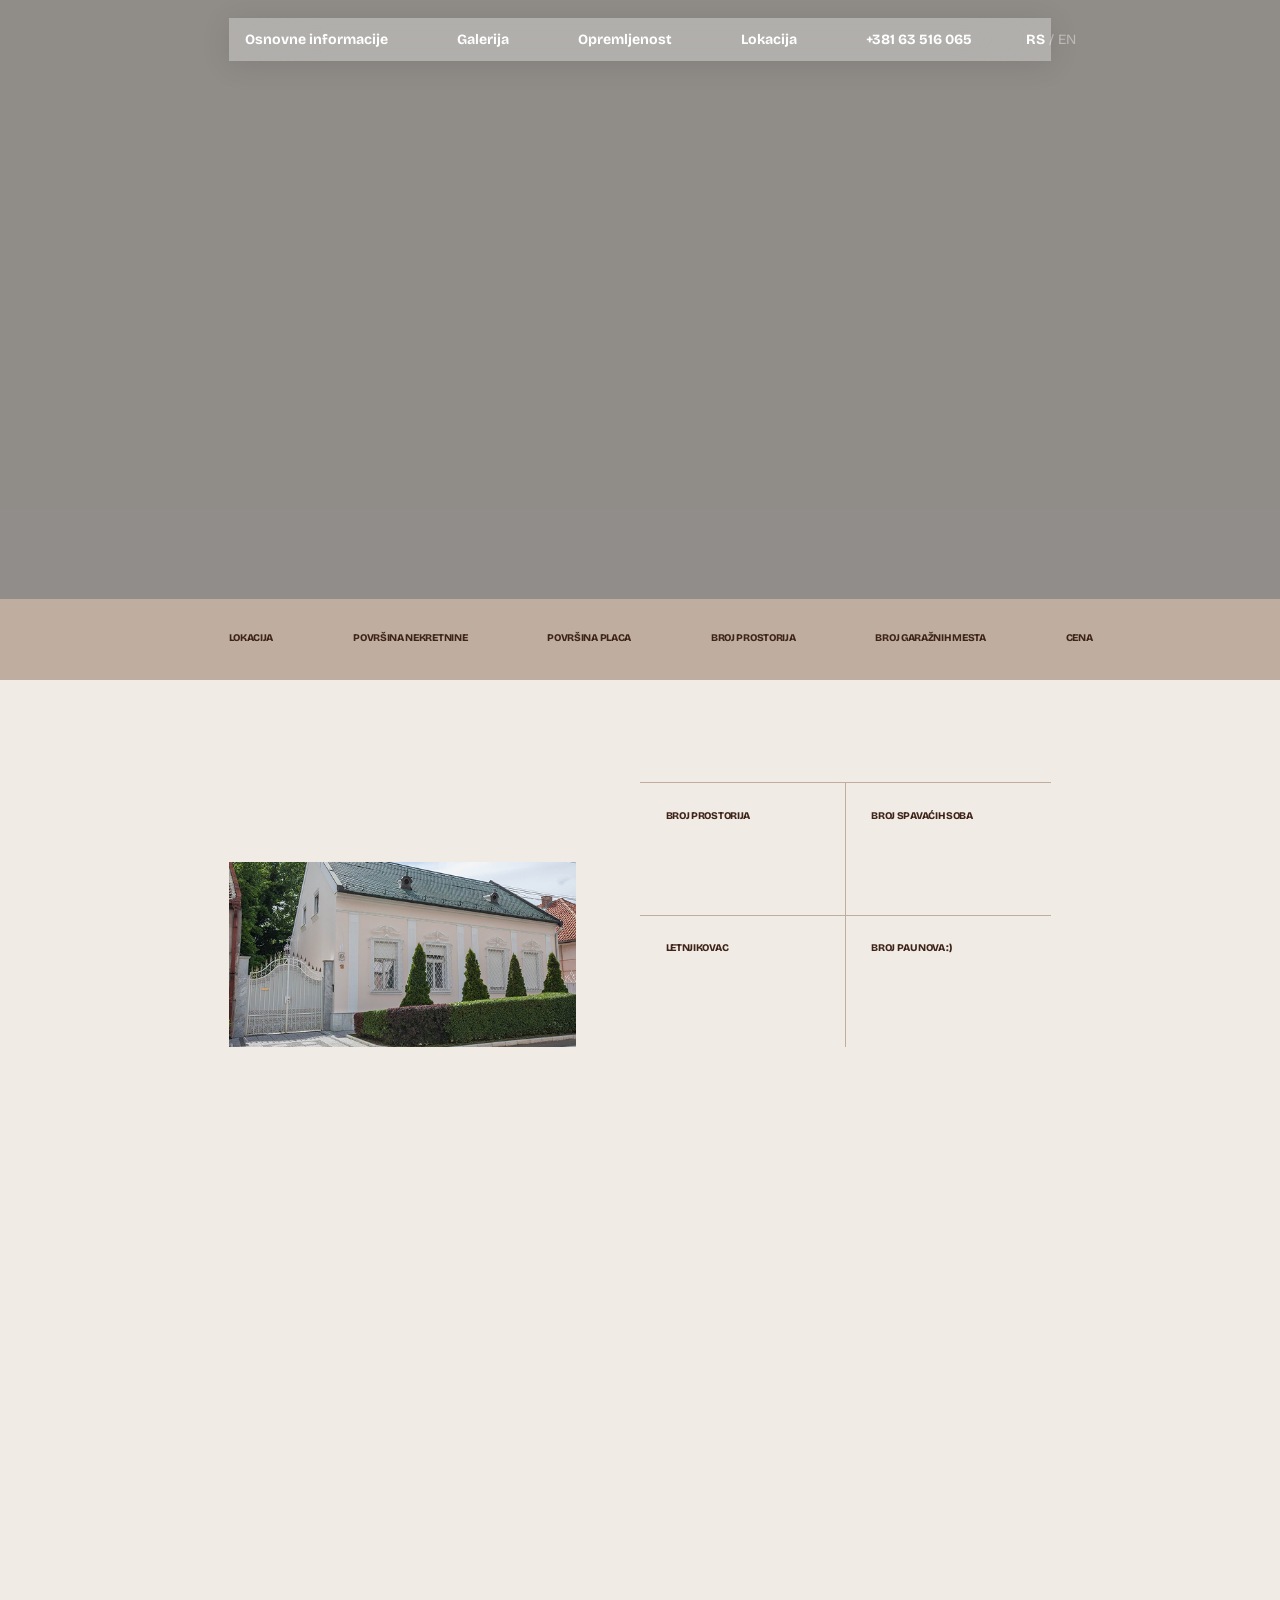
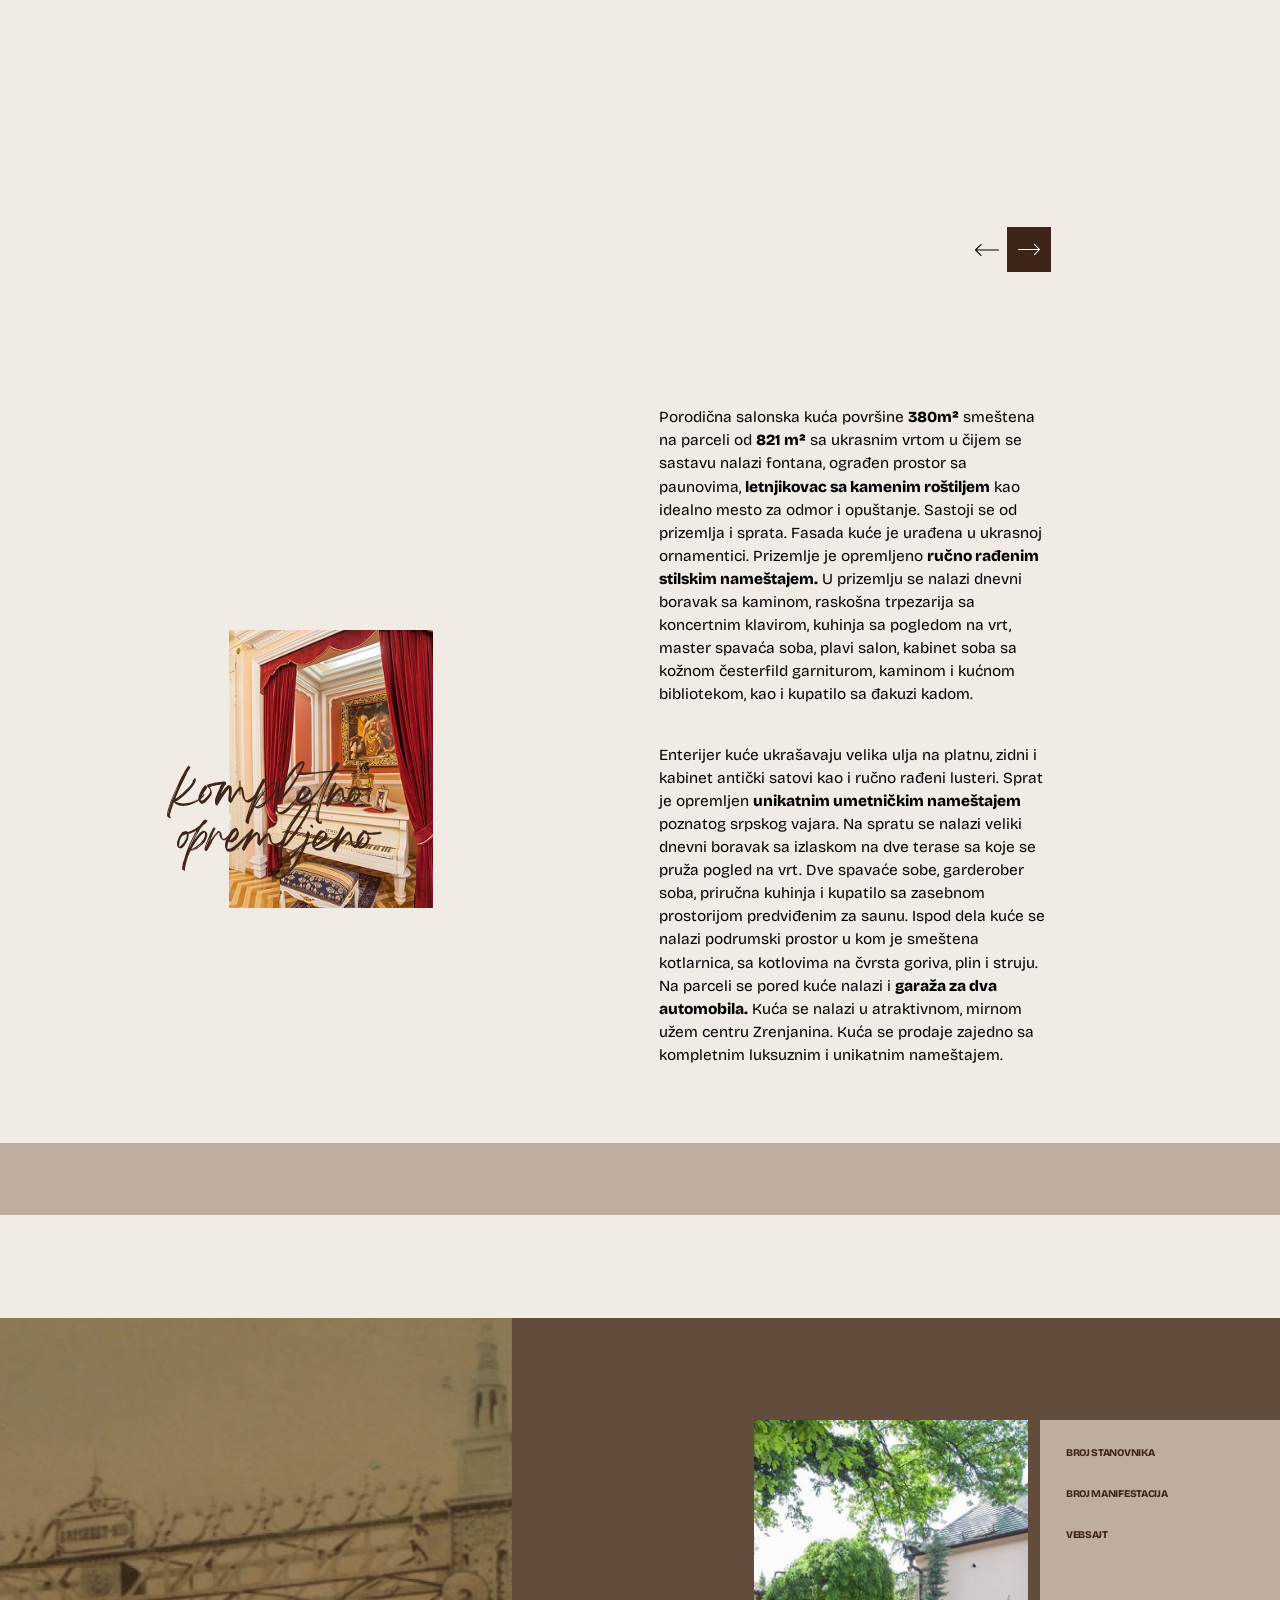
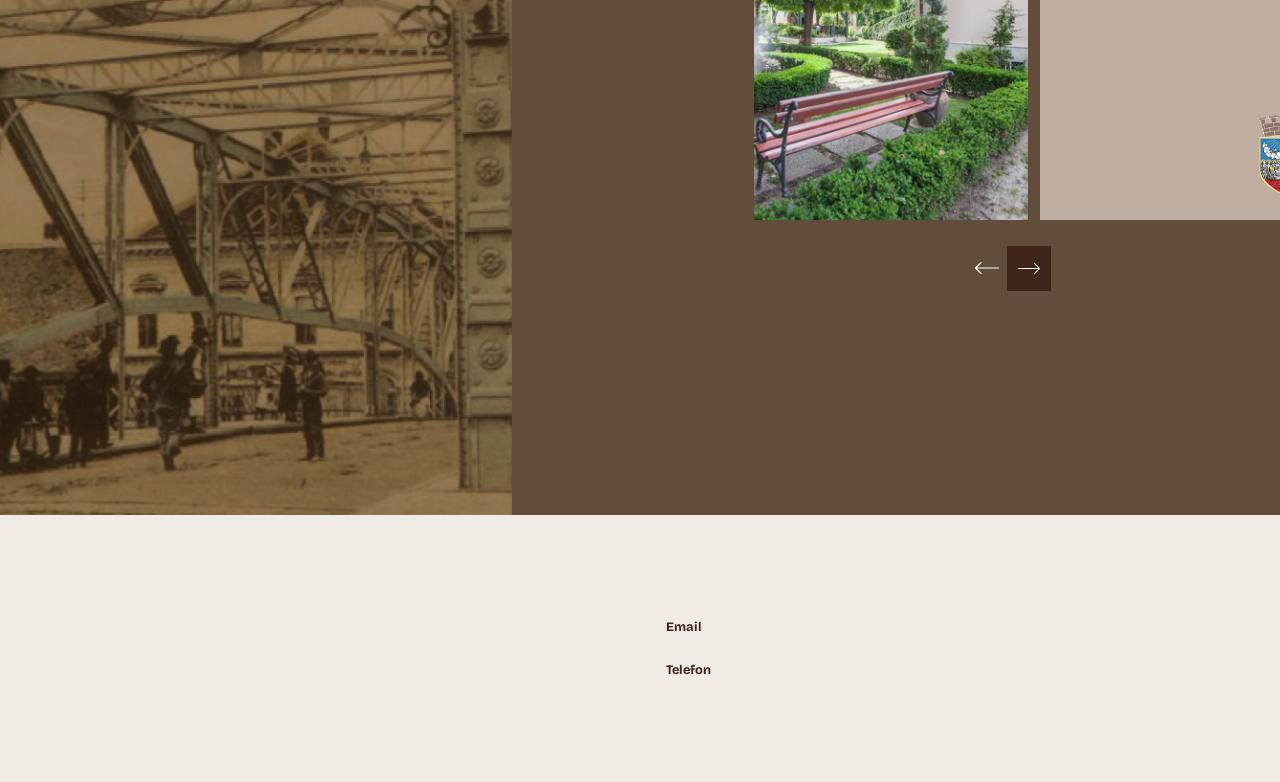
==== commit f8ed027b: "Fix gallery: remove hardcoded imgs, wait for load before cloning - Remove hardcoded <img> tags from " ====
--- a/index.html
+++ b/index.html
@@ -154,12 +154,6 @@
                 </div>
             </div>
             <div class="gallery-images">
-                <img class="img-1-icon" src="./Assets/Images/Img-1-1.png" alt="Fotografija enterijera kuće — pogled 1">
-                <img class="img-2-icon" src="./Assets/Images/Img-2.png" alt="Fotografija enterijera kuće — pogled 2">
-                <img class="img-1-icon" src="./Assets/Images/Img-1-1.png" alt="Fotografija enterijera kuće — pogled 3">
-                <img class="img-2-icon" src="./Assets/Images/Img-2.png" alt="Fotografija enterijera kuće — pogled 4">
-                <img class="img-1-icon" src="./Assets/Images/Img-1-1.png" alt="Fotografija enterijera kuće — pogled 5">
-                <img class="img-2-icon" src="./Assets/Images/Img-2.png" alt="Fotografija enterijera kuće — pogled 6">
             </div>
             <div class="gallery-footer">
                 <div class="gallery-controls">
@@ -367,56 +361,75 @@
             const track = document.querySelector('.gallery-images');
             if (!track) return;
 
-            // Kloniraj slike za infinite loop
             const originals = Array.from(track.querySelectorAll('img'));
-            originals.forEach(img => track.appendChild(img.cloneNode(true)));
-            originals.forEach(img => track.insertBefore(img.cloneNode(true), track.firstChild));
-
-            // Sačekaj da se slike renderuju pa izmeri pravu širinu
-            const getItemWidth = () => {
-                const img = track.querySelector('img');
-                const next = img.nextElementSibling;
-                if (next) return next.getBoundingClientRect().left - img.getBoundingClientRect().left;
-                return img.offsetWidth + 8;
-            };
-
-            const setStart = () => { track.scrollLeft = getItemWidth() * originals.length; };
-            requestAnimationFrame(setStart);
-
-            // Infinite loop na scroll
-            track.addEventListener('scroll', () => {
-                const w = getItemWidth() * originals.length;
-                if (track.scrollLeft < w * 0.25) {
-                    track.scrollLeft += w;
-                } else if (track.scrollLeft > w * 1.75) {
-                    track.scrollLeft -= w;
+            if (!originals.length) return;
+
+            function setupCarousel() {
+                // Kloniraj slike za infinite loop
+                originals.forEach(img => track.appendChild(img.cloneNode(true)));
+                originals.forEach(img => track.insertBefore(img.cloneNode(true), track.firstChild));
+
+                const getItemWidth = () => {
+                    const imgs = track.querySelectorAll('img');
+                    if (imgs.length < 2) return imgs[0].offsetWidth + 8;
+                    return imgs[1].getBoundingClientRect().left - imgs[0].getBoundingClientRect().left;
+                };
+
+                track.scrollLeft = getItemWidth() * originals.length;
+
+                track.addEventListener('scroll', () => {
+                    const w = getItemWidth() * originals.length;
+                    if (track.scrollLeft < getItemWidth()) {
+                        track.scrollLeft += w;
+                    } else if (track.scrollLeft >= w * 2 - getItemWidth()) {
+                        track.scrollLeft -= w;
+                    }
+                }, { passive: true });
+
+                // Drag scroll
+                let isDown = false, startX, scrollLeft;
+                track.addEventListener('mousedown', e => {
+                    isDown = true;
+                    track.classList.add('is-dragging');
+                    startX = e.pageX - track.offsetLeft;
+                    scrollLeft = track.scrollLeft;
+                });
+                track.addEventListener('mouseleave', () => { isDown = false; track.classList.remove('is-dragging'); });
+                track.addEventListener('mouseup', () => { isDown = false; track.classList.remove('is-dragging'); });
+                track.addEventListener('mousemove', e => {
+                    if (!isDown) return;
+                    e.preventDefault();
+                    const x = e.pageX - track.offsetLeft;
+                    track.scrollLeft = scrollLeft - (x - startX);
+                });
+
+                // Strelice
+                document.querySelector('.arrow-forward-btn').addEventListener('click', () => {
+                    track.scrollBy({ left: getItemWidth(), behavior: 'smooth' });
+                });
+                document.querySelector('.arrow-back-btn').addEventListener('click', () => {
+                    track.scrollBy({ left: -getItemWidth(), behavior: 'smooth' });
+                });
+            }
+
+            // Sačekaj da se sve slike učitaju pa tek onda kloniraj
+            let loaded = 0;
+            originals.forEach(img => {
+                if (img.complete) {
+                    loaded++;
+                    if (loaded === originals.length) setupCarousel();
+                } else {
+                    img.addEventListener('load', () => {
+                        loaded++;
+                        if (loaded === originals.length) setupCarousel();
+                    });
+                    img.addEventListener('error', () => {
+                        loaded++;
+                        if (loaded === originals.length) setupCarousel();
+                    });
                 }
-            }, { passive: true });
-
-            // Drag scroll
-            let isDown = false, startX, scrollLeft;
-            track.addEventListener('mousedown', e => {
-                isDown = true;
-                track.classList.add('is-dragging');
-                startX = e.pageX - track.offsetLeft;
-                scrollLeft = track.scrollLeft;
             });
-            track.addEventListener('mouseleave', () => { isDown = false; track.classList.remove('is-dragging'); });
-            track.addEventListener('mouseup', () => { isDown = false; track.classList.remove('is-dragging'); });
-            track.addEventListener('mousemove', e => {
-                if (!isDown) return;
-                e.preventDefault();
-                const x = e.pageX - track.offsetLeft;
-                track.scrollLeft = scrollLeft - (x - startX);
-            });
-
-            // Strelice
-            document.querySelector('.arrow-forward-btn').addEventListener('click', () => {
-                track.scrollBy({ left: getItemWidth(), behavior: 'smooth' });
-            });
-            document.querySelector('.arrow-back-btn').addEventListener('click', () => {
-                track.scrollBy({ left: -getItemWidth(), behavior: 'smooth' });
-            });
+
         }
 
         /* MOBILE — gallery dots */
